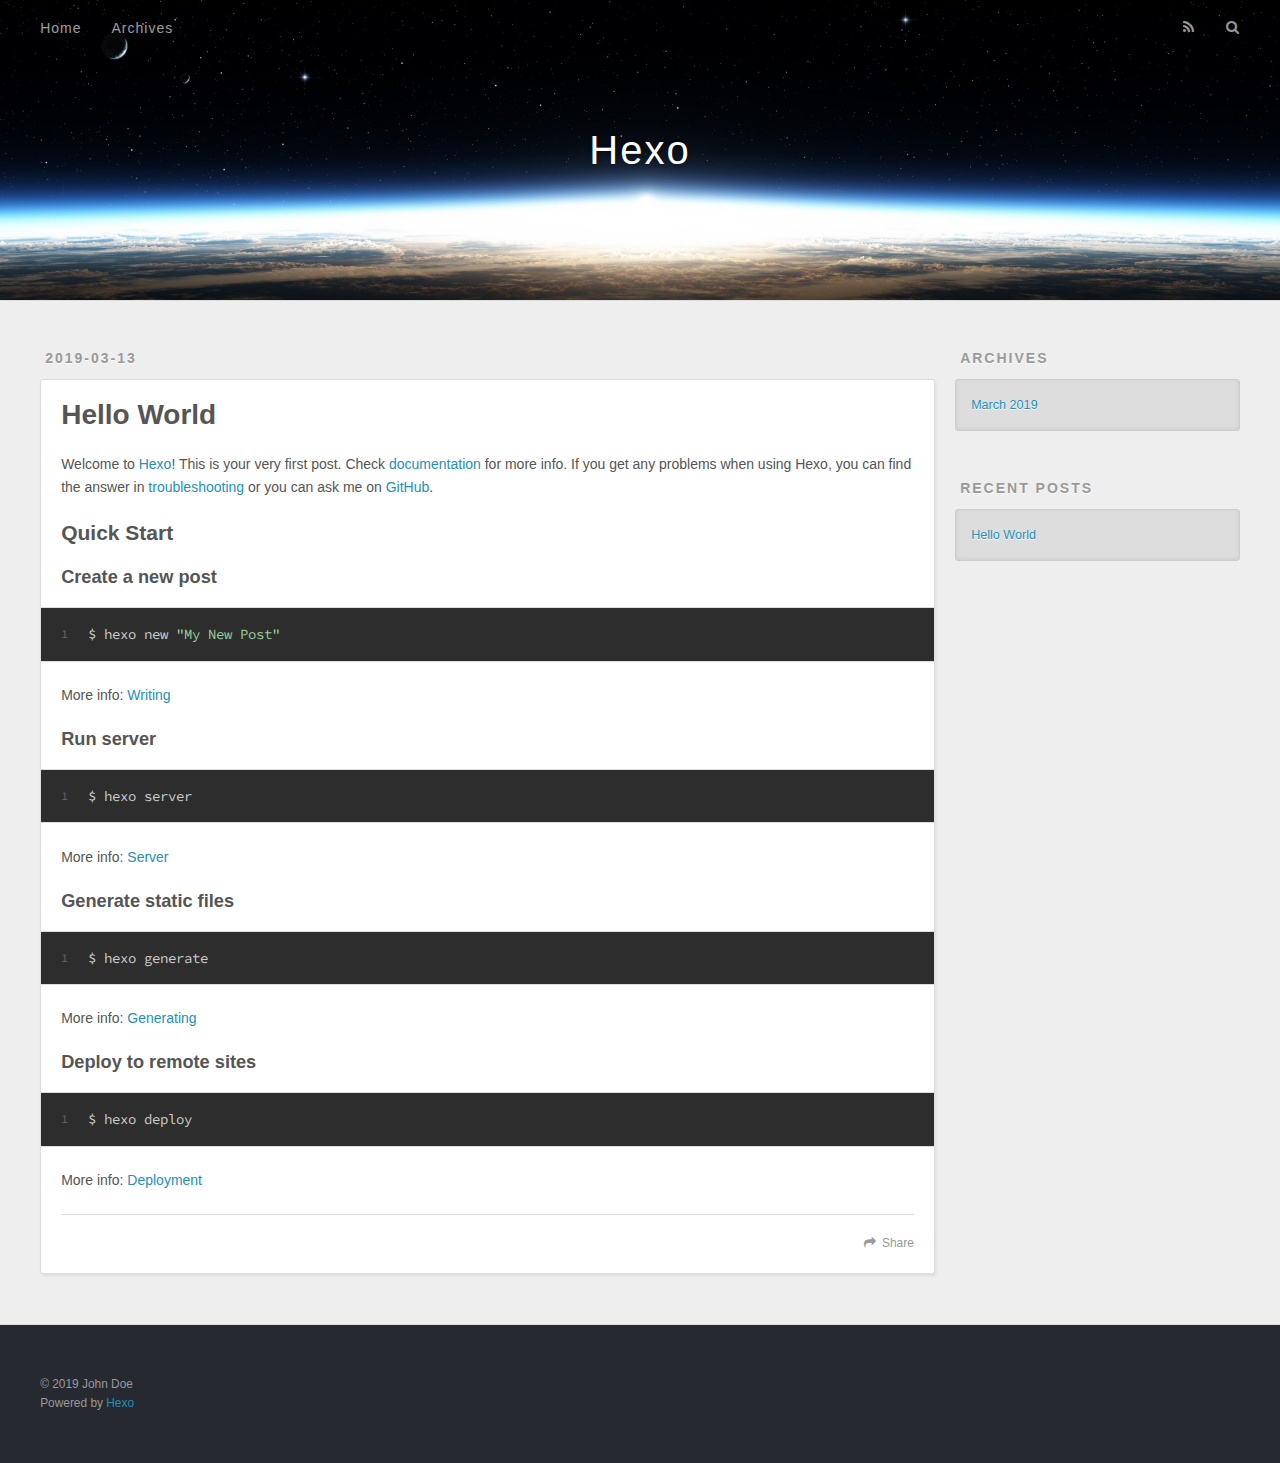
==== index.html @ 80c6f048 "Site updated: 2019-03-13 18:07:54" ====
<!DOCTYPE html>
<html>
<head><meta name="generator" content="Hexo 3.8.0">
  <meta charset="utf-8">
  

  
  <title>Hexo</title>
  <meta name="viewport" content="width=device-width, initial-scale=1, maximum-scale=1">
  <meta property="og:type" content="website">
<meta property="og:title" content="Hexo">
<meta property="og:url" content="http://yoursite.com/index.html">
<meta property="og:site_name" content="Hexo">
<meta property="og:locale" content="default">
<meta name="twitter:card" content="summary">
<meta name="twitter:title" content="Hexo">
  
    <link rel="alternate" href="/atom.xml" title="Hexo" type="application/atom+xml">
  
  
    <link rel="icon" href="/favicon.png">
  
  
    <link href="//fonts.googleapis.com/css?family=Source+Code+Pro" rel="stylesheet" type="text/css">
  
  <link rel="stylesheet" href="/css/style.css">
</head>
</html>
<body>
  <div id="container">
    <div id="wrap">
      <header id="header">
  <div id="banner"></div>
  <div id="header-outer" class="outer">
    <div id="header-title" class="inner">
      <h1 id="logo-wrap">
        <a href="/" id="logo">Hexo</a>
      </h1>
      
    </div>
    <div id="header-inner" class="inner">
      <nav id="main-nav">
        <a id="main-nav-toggle" class="nav-icon"></a>
        
          <a class="main-nav-link" href="/">Home</a>
        
          <a class="main-nav-link" href="/archives">Archives</a>
        
      </nav>
      <nav id="sub-nav">
        
          <a id="nav-rss-link" class="nav-icon" href="/atom.xml" title="RSS Feed"></a>
        
        <a id="nav-search-btn" class="nav-icon" title="Search"></a>
      </nav>
      <div id="search-form-wrap">
        <form action="//google.com/search" method="get" accept-charset="UTF-8" class="search-form"><input type="search" name="q" class="search-form-input" placeholder="Search"><button type="submit" class="search-form-submit">&#xF002;</button><input type="hidden" name="sitesearch" value="http://yoursite.com"></form>
      </div>
    </div>
  </div>
</header>
      <div class="outer">
        <section id="main">
  
    <article id="post-hello-world" class="article article-type-post" itemscope itemprop="blogPost">
  <div class="article-meta">
    <a href="/2019/03/13/hello-world/" class="article-date">
  <time datetime="2019-03-13T10:02:52.019Z" itemprop="datePublished">2019-03-13</time>
</a>
    
  </div>
  <div class="article-inner">
    
    
      <header class="article-header">
        
  
    <h1 itemprop="name">
      <a class="article-title" href="/2019/03/13/hello-world/">Hello World</a>
    </h1>
  

      </header>
    
    <div class="article-entry" itemprop="articleBody">
      
        <p>Welcome to <a href="https://hexo.io/" target="_blank" rel="noopener">Hexo</a>! This is your very first post. Check <a href="https://hexo.io/docs/" target="_blank" rel="noopener">documentation</a> for more info. If you get any problems when using Hexo, you can find the answer in <a href="https://hexo.io/docs/troubleshooting.html" target="_blank" rel="noopener">troubleshooting</a> or you can ask me on <a href="https://github.com/hexojs/hexo/issues" target="_blank" rel="noopener">GitHub</a>.</p>
<h2 id="Quick-Start"><a href="#Quick-Start" class="headerlink" title="Quick Start"></a>Quick Start</h2><h3 id="Create-a-new-post"><a href="#Create-a-new-post" class="headerlink" title="Create a new post"></a>Create a new post</h3><figure class="highlight bash"><table><tr><td class="gutter"><pre><span class="line">1</span><br></pre></td><td class="code"><pre><span class="line">$ hexo new <span class="string">"My New Post"</span></span><br></pre></td></tr></table></figure>
<p>More info: <a href="https://hexo.io/docs/writing.html" target="_blank" rel="noopener">Writing</a></p>
<h3 id="Run-server"><a href="#Run-server" class="headerlink" title="Run server"></a>Run server</h3><figure class="highlight bash"><table><tr><td class="gutter"><pre><span class="line">1</span><br></pre></td><td class="code"><pre><span class="line">$ hexo server</span><br></pre></td></tr></table></figure>
<p>More info: <a href="https://hexo.io/docs/server.html" target="_blank" rel="noopener">Server</a></p>
<h3 id="Generate-static-files"><a href="#Generate-static-files" class="headerlink" title="Generate static files"></a>Generate static files</h3><figure class="highlight bash"><table><tr><td class="gutter"><pre><span class="line">1</span><br></pre></td><td class="code"><pre><span class="line">$ hexo generate</span><br></pre></td></tr></table></figure>
<p>More info: <a href="https://hexo.io/docs/generating.html" target="_blank" rel="noopener">Generating</a></p>
<h3 id="Deploy-to-remote-sites"><a href="#Deploy-to-remote-sites" class="headerlink" title="Deploy to remote sites"></a>Deploy to remote sites</h3><figure class="highlight bash"><table><tr><td class="gutter"><pre><span class="line">1</span><br></pre></td><td class="code"><pre><span class="line">$ hexo deploy</span><br></pre></td></tr></table></figure>
<p>More info: <a href="https://hexo.io/docs/deployment.html" target="_blank" rel="noopener">Deployment</a></p>

      
    </div>
    <footer class="article-footer">
      <a data-url="http://yoursite.com/2019/03/13/hello-world/" data-id="cjt71gagr00006sugshfjynbh" class="article-share-link">Share</a>
      
      
    </footer>
  </div>
  
</article>


  


</section>
        
          <aside id="sidebar">
  
    

  
    

  
    
  
    
  <div class="widget-wrap">
    <h3 class="widget-title">Archives</h3>
    <div class="widget">
      <ul class="archive-list"><li class="archive-list-item"><a class="archive-list-link" href="/archives/2019/03/">March 2019</a></li></ul>
    </div>
  </div>


  
    
  <div class="widget-wrap">
    <h3 class="widget-title">Recent Posts</h3>
    <div class="widget">
      <ul>
        
          <li>
            <a href="/2019/03/13/hello-world/">Hello World</a>
          </li>
        
      </ul>
    </div>
  </div>

  
</aside>
        
      </div>
      <footer id="footer">
  
  <div class="outer">
    <div id="footer-info" class="inner">
      &copy; 2019 John Doe<br>
      Powered by <a href="http://hexo.io/" target="_blank">Hexo</a>
    </div>
  </div>
</footer>
    </div>
    <nav id="mobile-nav">
  
    <a href="/" class="mobile-nav-link">Home</a>
  
    <a href="/archives" class="mobile-nav-link">Archives</a>
  
</nav>
    

<script src="//ajax.googleapis.com/ajax/libs/jquery/2.0.3/jquery.min.js"></script>


  <link rel="stylesheet" href="/fancybox/jquery.fancybox.css">
  <script src="/fancybox/jquery.fancybox.pack.js"></script>


<script src="/js/script.js"></script>



  </div>
</body>
</html>
---- css/style.css ----
body {
  width: 100%;
}
body:before,
body:after {
  content: "";
  display: table;
}
body:after {
  clear: both;
}
html,
body,
div,
span,
applet,
object,
iframe,
h1,
h2,
h3,
h4,
h5,
h6,
p,
blockquote,
pre,
a,
abbr,
acronym,
address,
big,
cite,
code,
del,
dfn,
em,
img,
ins,
kbd,
q,
s,
samp,
small,
strike,
strong,
sub,
sup,
tt,
var,
dl,
dt,
dd,
ol,
ul,
li,
fieldset,
form,
label,
legend,
table,
caption,
tbody,
tfoot,
thead,
tr,
th,
td {
  margin: 0;
  padding: 0;
  border: 0;
  outline: 0;
  font-weight: inherit;
  font-style: inherit;
  font-family: inherit;
  font-size: 100%;
  vertical-align: baseline;
}
body {
  line-height: 1;
  color: #000;
  background: #fff;
}
ol,
ul {
  list-style: none;
}
table {
  border-collapse: separate;
  border-spacing: 0;
  vertical-align: middle;
}
caption,
th,
td {
  text-align: left;
  font-weight: normal;
  vertical-align: middle;
}
a img {
  border: none;
}
input,
button {
  margin: 0;
  padding: 0;
}
input::-moz-focus-inner,
button::-moz-focus-inner {
  border: 0;
  padding: 0;
}
@font-face {
  font-family: FontAwesome;
  font-style: normal;
  font-weight: normal;
  src: url("fonts/fontawesome-webfont.eot?v=#4.0.3");
  src: url("fonts/fontawesome-webfont.eot?#iefix&v=#4.0.3") format("embedded-opentype"), url("fonts/fontawesome-webfont.woff?v=#4.0.3") format("woff"), url("fonts/fontawesome-webfont.ttf?v=#4.0.3") format("truetype"), url("fonts/fontawesome-webfont.svg#fontawesomeregular?v=#4.0.3") format("svg");
}
html,
body,
#container {
  height: 100%;
}
body {
  background: #eee;
  font: 14px -apple-system, BlinkMacSystemFont, "Segoe UI", "Roboto", "Oxygen", "Ubuntu", "Cantarell", "Fira Sans", "Droid Sans", "Helvetica Neue", sans-serif;
  -webkit-text-size-adjust: 100%;
}
.outer {
  max-width: 1220px;
  margin: 0 auto;
  padding: 0 20px;
}
.outer:before,
.outer:after {
  content: "";
  display: table;
}
.outer:after {
  clear: both;
}
.inner {
  display: inline;
  float: left;
  width: 98.33333333333333%;
  margin: 0 0.833333333333333%;
}
.left,
.alignleft {
  float: left;
}
.right,
.alignright {
  float: right;
}
.clear {
  clear: both;
}
#container {
  position: relative;
}
.mobile-nav-on {
  overflow: hidden;
}
#wrap {
  height: 100%;
  width: 100%;
  position: absolute;
  top: 0;
  left: 0;
  -webkit-transition: 0.2s ease-out;
  -moz-transition: 0.2s ease-out;
  -ms-transition: 0.2s ease-out;
  transition: 0.2s ease-out;
  z-index: 1;
  background: #eee;
}
.mobile-nav-on #wrap {
  left: 280px;
}
@media screen and (min-width: 768px) {
  #main {
    display: inline;
    float: left;
    width: 73.33333333333333%;
    margin: 0 0.833333333333333%;
  }
}
.article-date,
.article-category-link,
.archive-year,
.widget-title {
  text-decoration: none;
  text-transform: uppercase;
  letter-spacing: 2px;
  color: #999;
  margin-bottom: 1em;
  margin-left: 5px;
  line-height: 1em;
  text-shadow: 0 1px #fff;
  font-weight: bold;
}
.article-inner,
.archive-article-inner {
  background: #fff;
  -webkit-box-shadow: 1px 2px 3px #ddd;
  box-shadow: 1px 2px 3px #ddd;
  border: 1px solid #ddd;
  border-radius: 3px;
}
.article-entry h1,
.widget h1 {
  font-size: 2em;
}
.article-entry h2,
.widget h2 {
  font-size: 1.5em;
}
.article-entry h3,
.widget h3 {
  font-size: 1.3em;
}
.article-entry h4,
.widget h4 {
  font-size: 1.2em;
}
.article-entry h5,
.widget h5 {
  font-size: 1em;
}
.article-entry h6,
.widget h6 {
  font-size: 1em;
  color: #999;
}
.article-entry hr,
.widget hr {
  border: 1px dashed #ddd;
}
.article-entry strong,
.widget strong {
  font-weight: bold;
}
.article-entry em,
.widget em,
.article-entry cite,
.widget cite {
  font-style: italic;
}
.article-entry sup,
.widget sup,
.article-entry sub,
.widget sub {
  font-size: 0.75em;
  line-height: 0;
  position: relative;
  vertical-align: baseline;
}
.article-entry sup,
.widget sup {
  top: -0.5em;
}
.article-entry sub,
.widget sub {
  bottom: -0.2em;
}
.article-entry small,
.widget small {
  font-size: 0.85em;
}
.article-entry acronym,
.widget acronym,
.article-entry abbr,
.widget abbr {
  border-bottom: 1px dotted;
}
.article-entry ul,
.widget ul,
.article-entry ol,
.widget ol,
.article-entry dl,
.widget dl {
  margin: 0 20px;
  line-height: 1.6em;
}
.article-entry ul ul,
.widget ul ul,
.article-entry ol ul,
.widget ol ul,
.article-entry ul ol,
.widget ul ol,
.article-entry ol ol,
.widget ol ol {
  margin-top: 0;
  margin-bottom: 0;
}
.article-entry ul,
.widget ul {
  list-style: disc;
}
.article-entry ol,
.widget ol {
  list-style: decimal;
}
.article-entry dt,
.widget dt {
  font-weight: bold;
}
#header {
  height: 300px;
  position: relative;
  border-bottom: 1px solid #ddd;
}
#header:before,
#header:after {
  content: "";
  position: absolute;
  left: 0;
  right: 0;
  height: 40px;
}
#header:before {
  top: 0;
  background: -webkit-linear-gradient(rgba(0,0,0,0.2), transparent);
  background: -moz-linear-gradient(rgba(0,0,0,0.2), transparent);
  background: -ms-linear-gradient(rgba(0,0,0,0.2), transparent);
  background: linear-gradient(rgba(0,0,0,0.2), transparent);
}
#header:after {
  bottom: 0;
  background: -webkit-linear-gradient(transparent, rgba(0,0,0,0.2));
  background: -moz-linear-gradient(transparent, rgba(0,0,0,0.2));
  background: -ms-linear-gradient(transparent, rgba(0,0,0,0.2));
  background: linear-gradient(transparent, rgba(0,0,0,0.2));
}
#header-outer {
  height: 100%;
  position: relative;
}
#header-inner {
  position: relative;
  overflow: hidden;
}
#banner {
  position: absolute;
  top: 0;
  left: 0;
  width: 100%;
  height: 100%;
  background: url("images/banner.jpg") center #000;
  -webkit-background-size: cover;
  -moz-background-size: cover;
  background-size: cover;
  z-index: -1;
}
#header-title {
  text-align: center;
  height: 40px;
  position: absolute;
  top: 50%;
  left: 0;
  margin-top: -20px;
}
#logo,
#subtitle {
  text-decoration: none;
  color: #fff;
  font-weight: 300;
  text-shadow: 0 1px 4px rgba(0,0,0,0.3);
}
#logo {
  font-size: 40px;
  line-height: 40px;
  letter-spacing: 2px;
}
#subtitle {
  font-size: 16px;
  line-height: 16px;
  letter-spacing: 1px;
}
#subtitle-wrap {
  margin-top: 16px;
}
#main-nav {
  float: left;
  margin-left: -15px;
}
.nav-icon,
.main-nav-link {
  float: left;
  color: #fff;
  opacity: 0.6;
  text-decoration: none;
  text-shadow: 0 1px rgba(0,0,0,0.2);
  -webkit-transition: opacity 0.2s;
  -moz-transition: opacity 0.2s;
  -ms-transition: opacity 0.2s;
  transition: opacity 0.2s;
  display: block;
  padding: 20px 15px;
}
.nav-icon:hover,
.main-nav-link:hover {
  opacity: 1;
}
.nav-icon {
  font-family: FontAwesome;
  text-align: center;
  font-size: 14px;
  width: 14px;
  height: 14px;
  padding: 20px 15px;
  position: relative;
  cursor: pointer;
}
.main-nav-link {
  font-weight: 300;
  letter-spacing: 1px;
}
@media screen and (max-width: 479px) {
  .main-nav-link {
    display: none;
  }
}
#main-nav-toggle {
  display: none;
}
#main-nav-toggle:before {
  content: "\f0c9";
}
@media screen and (max-width: 479px) {
  #main-nav-toggle {
    display: block;
  }
}
#sub-nav {
  float: right;
  margin-right: -15px;
}
#nav-rss-link:before {
  content: "\f09e";
}
#nav-search-btn:before {
  content: "\f002";
}
#search-form-wrap {
  position: absolute;
  top: 15px;
  width: 150px;
  height: 30px;
  right: -150px;
  opacity: 0;
  -webkit-transition: 0.2s ease-out;
  -moz-transition: 0.2s ease-out;
  -ms-transition: 0.2s ease-out;
  transition: 0.2s ease-out;
}
#search-form-wrap.on {
  opacity: 1;
  right: 0;
}
@media screen and (max-width: 479px) {
  #search-form-wrap {
    width: 100%;
    right: -100%;
  }
}
.search-form {
  position: absolute;
  top: 0;
  left: 0;
  right: 0;
  background: #fff;
  padding: 5px 15px;
  border-radius: 15px;
  -webkit-box-shadow: 0 0 10px rgba(0,0,0,0.3);
  box-shadow: 0 0 10px rgba(0,0,0,0.3);
}
.search-form-input {
  border: none;
  background: none;
  color: #555;
  width: 100%;
  font: 13px -apple-system, BlinkMacSystemFont, "Segoe UI", "Roboto", "Oxygen", "Ubuntu", "Cantarell", "Fira Sans", "Droid Sans", "Helvetica Neue", sans-serif;
  outline: none;
}
.search-form-input::-webkit-search-results-decoration,
.search-form-input::-webkit-search-cancel-button {
  -webkit-appearance: none;
}
.search-form-submit {
  position: absolute;
  top: 50%;
  right: 10px;
  margin-top: -7px;
  font: 13px FontAwesome;
  border: none;
  background: none;
  color: #bbb;
  cursor: pointer;
}
.search-form-submit:hover,
.search-form-submit:focus {
  color: #777;
}
.article {
  margin: 50px 0;
}
.article-inner {
  overflow: hidden;
}
.article-meta:before,
.article-meta:after {
  content: "";
  display: table;
}
.article-meta:after {
  clear: both;
}
.article-date {
  float: left;
}
.article-category {
  float: left;
  line-height: 1em;
  color: #ccc;
  text-shadow: 0 1px #fff;
  margin-left: 8px;
}
.article-category:before {
  content: "\2022";
}
.article-category-link {
  margin: 0 12px 1em;
}
.article-header {
  padding: 20px 20px 0;
}
.article-title {
  text-decoration: none;
  font-size: 2em;
  font-weight: bold;
  color: #555;
  line-height: 1.1em;
  -webkit-transition: color 0.2s;
  -moz-transition: color 0.2s;
  -ms-transition: color 0.2s;
  transition: color 0.2s;
}
a.article-title:hover {
  color: #258fb8;
}
.article-entry {
  color: #555;
  padding: 0 20px;
}
.article-entry:before,
.article-entry:after {
  content: "";
  display: table;
}
.article-entry:after {
  clear: both;
}
.article-entry p,
.article-entry table {
  line-height: 1.6em;
  margin: 1.6em 0;
}
.article-entry h1,
.article-entry h2,
.article-entry h3,
.article-entry h4,
.article-entry h5,
.article-entry h6 {
  font-weight: bold;
}
.article-entry h1,
.article-entry h2,
.article-entry h3,
.article-entry h4,
.article-entry h5,
.article-entry h6 {
  line-height: 1.1em;
  margin: 1.1em 0;
}
.article-entry a {
  color: #258fb8;
  text-decoration: none;
}
.article-entry a:hover {
  text-decoration: underline;
}
.article-entry ul,
.article-entry ol,
.article-entry dl {
  margin-top: 1.6em;
  margin-bottom: 1.6em;
}
.article-entry img,
.article-entry video {
  max-width: 100%;
  height: auto;
  display: block;
  margin: auto;
}
.article-entry iframe {
  border: none;
}
.article-entry table {
  width: 100%;
  border-collapse: collapse;
  border-spacing: 0;
}
.article-entry th {
  font-weight: bold;
  border-bottom: 3px solid #ddd;
  padding-bottom: 0.5em;
}
.article-entry td {
  border-bottom: 1px solid #ddd;
  padding: 10px 0;
}
.article-entry blockquote {
  font-family: Georgia, "Times New Roman", serif;
  font-size: 1.4em;
  margin: 1.6em 20px;
  text-align: center;
}
.article-entry blockquote footer {
  font-size: 14px;
  margin: 1.6em 0;
  font-family: -apple-system, BlinkMacSystemFont, "Segoe UI", "Roboto", "Oxygen", "Ubuntu", "Cantarell", "Fira Sans", "Droid Sans", "Helvetica Neue", sans-serif;
}
.article-entry blockquote footer cite:before {
  content: "—";
  padding: 0 0.5em;
}
.article-entry .pullquote {
  text-align: left;
  width: 45%;
  margin: 0;
}
.article-entry .pullquote.left {
  margin-left: 0.5em;
  margin-right: 1em;
}
.article-entry .pullquote.right {
  margin-right: 0.5em;
  margin-left: 1em;
}
.article-entry .caption {
  color: #999;
  display: block;
  font-size: 0.9em;
  margin-top: 0.5em;
  position: relative;
  text-align: center;
}
.article-entry .video-container {
  position: relative;
  padding-top: 56.25%;
  height: 0;
  overflow: hidden;
}
.article-entry .video-container iframe,
.article-entry .video-container object,
.article-entry .video-container embed {
  position: absolute;
  top: 0;
  left: 0;
  width: 100%;
  height: 100%;
  margin-top: 0;
}
.article-more-link a {
  display: inline-block;
  line-height: 1em;
  padding: 6px 15px;
  border-radius: 15px;
  background: #eee;
  color: #999;
  text-shadow: 0 1px #fff;
  text-decoration: none;
}
.article-more-link a:hover {
  background: #258fb8;
  color: #fff;
  text-decoration: none;
  text-shadow: 0 1px #1e7293;
}
.article-footer {
  font-size: 0.85em;
  line-height: 1.6em;
  border-top: 1px solid #ddd;
  padding-top: 1.6em;
  margin: 0 20px 20px;
}
.article-footer:before,
.article-footer:after {
  content: "";
  display: table;
}
.article-footer:after {
  clear: both;
}
.article-footer a {
  color: #999;
  text-decoration: none;
}
.article-footer a:hover {
  color: #555;
}
.article-tag-list-item {
  float: left;
  margin-right: 10px;
}
.article-tag-list-link:before {
  content: "#";
}
.article-comment-link {
  float: right;
}
.article-comment-link:before {
  content: "\f075";
  font-family: FontAwesome;
  padding-right: 8px;
}
.article-share-link {
  cursor: pointer;
  float: right;
  margin-left: 20px;
}
.article-share-link:before {
  content: "\f064";
  font-family: FontAwesome;
  padding-right: 6px;
}
#article-nav {
  position: relative;
}
#article-nav:before,
#article-nav:after {
  content: "";
  display: table;
}
#article-nav:after {
  clear: both;
}
@media screen and (min-width: 768px) {
  #article-nav {
    margin: 50px 0;
  }
  #article-nav:before {
    width: 8px;
    height: 8px;
    position: absolute;
    top: 50%;
    left: 50%;
    margin-top: -4px;
    margin-left: -4px;
    content: "";
    border-radius: 50%;
    background: #ddd;
    -webkit-box-shadow: 0 1px 2px #fff;
    box-shadow: 0 1px 2px #fff;
  }
}
.article-nav-link-wrap {
  text-decoration: none;
  text-shadow: 0 1px #fff;
  color: #999;
  -webkit-box-sizing: border-box;
  -moz-box-sizing: border-box;
  box-sizing: border-box;
  margin-top: 50px;
  text-align: center;
  display: block;
}
.article-nav-link-wrap:hover {
  color: #555;
}
@media screen and (min-width: 768px) {
  .article-nav-link-wrap {
    width: 50%;
    margin-top: 0;
  }
}
@media screen and (min-width: 768px) {
  #article-nav-newer {
    float: left;
    text-align: right;
    padding-right: 20px;
  }
}
@media screen and (min-width: 768px) {
  #article-nav-older {
    float: right;
    text-align: left;
    padding-left: 20px;
  }
}
.article-nav-caption {
  text-transform: uppercase;
  letter-spacing: 2px;
  color: #ddd;
  line-height: 1em;
  font-weight: bold;
}
#article-nav-newer .article-nav-caption {
  margin-right: -2px;
}
.article-nav-title {
  font-size: 0.85em;
  line-height: 1.6em;
  margin-top: 0.5em;
}
.article-share-box {
  position: absolute;
  display: none;
  background: #fff;
  -webkit-box-shadow: 1px 2px 10px rgba(0,0,0,0.2);
  box-shadow: 1px 2px 10px rgba(0,0,0,0.2);
  border-radius: 3px;
  margin-left: -145px;
  overflow: hidden;
  z-index: 1;
}
.article-share-box.on {
  display: block;
}
.article-share-input {
  width: 100%;
  background: none;
  -webkit-box-sizing: border-box;
  -moz-box-sizing: border-box;
  box-sizing: border-box;
  font: 14px -apple-system, BlinkMacSystemFont, "Segoe UI", "Roboto", "Oxygen", "Ubuntu", "Cantarell", "Fira Sans", "Droid Sans", "Helvetica Neue", sans-serif;
  padding: 0 15px;
  color: #555;
  outline: none;
  border: 1px solid #ddd;
  border-radius: 3px 3px 0 0;
  height: 36px;
  line-height: 36px;
}
.article-share-links {
  background: #eee;
}
.article-share-links:before,
.article-share-links:after {
  content: "";
  display: table;
}
.article-share-links:after {
  clear: both;
}
.article-share-twitter,
.article-share-facebook,
.article-share-pinterest,
.article-share-google {
  width: 50px;
  height: 36px;
  display: block;
  float: left;
  position: relative;
  color: #999;
  text-shadow: 0 1px #fff;
}
.article-share-twitter:before,
.article-share-facebook:before,
.article-share-pinterest:before,
.article-share-google:before {
  font-size: 20px;
  font-family: FontAwesome;
  width: 20px;
  height: 20px;
  position: absolute;
  top: 50%;
  left: 50%;
  margin-top: -10px;
  margin-left: -10px;
  text-align: center;
}
.article-share-twitter:hover,
.article-share-facebook:hover,
.article-share-pinterest:hover,
.article-share-google:hover {
  color: #fff;
}
.article-share-twitter:before {
  content: "\f099";
}
.article-share-twitter:hover {
  background: #00aced;
  text-shadow: 0 1px #008abe;
}
.article-share-facebook:before {
  content: "\f09a";
}
.article-share-facebook:hover {
  background: #3b5998;
  text-shadow: 0 1px #2f477a;
}
.article-share-pinterest:before {
  content: "\f0d2";
}
.article-share-pinterest:hover {
  background: #cb2027;
  text-shadow: 0 1px #a21a1f;
}
.article-share-google:before {
  content: "\f0d5";
}
.article-share-google:hover {
  background: #dd4b39;
  text-shadow: 0 1px #be3221;
}
.article-gallery {
  background: #000;
  position: relative;
}
.article-gallery-photos {
  position: relative;
  overflow: hidden;
}
.article-gallery-img {
  display: none;
  max-width: 100%;
}
.article-gallery-img:first-child {
  display: block;
}
.article-gallery-img.loaded {
  position: absolute;
  display: block;
}
.article-gallery-img img {
  display: block;
  max-width: 100%;
  margin: 0 auto;
}
#comments {
  background: #fff;
  -webkit-box-shadow: 1px 2px 3px #ddd;
  box-shadow: 1px 2px 3px #ddd;
  padding: 20px;
  border: 1px solid #ddd;
  border-radius: 3px;
  margin: 50px 0;
}
#comments a {
  color: #258fb8;
}
.archives-wrap {
  margin: 50px 0;
}
.archives:before,
.archives:after {
  content: "";
  display: table;
}
.archives:after {
  clear: both;
}
.archive-year-wrap {
  margin-bottom: 1em;
}
.archives {
  -webkit-column-gap: 10px;
  -moz-column-gap: 10px;
  column-gap: 10px;
}
@media screen and (min-width: 480px) and (max-width: 767px) {
  .archives {
    -webkit-column-count: 2;
    -moz-column-count: 2;
    column-count: 2;
  }
}
@media screen and (min-width: 768px) {
  .archives {
    -webkit-column-count: 3;
    -moz-column-count: 3;
    column-count: 3;
  }
}
.archive-article {
  -webkit-column-break-inside: avoid;
  page-break-inside: avoid;
  overflow: hidden;
  break-inside: avoid-column;
}
.archive-article-inner {
  padding: 10px;
  margin-bottom: 15px;
}
.archive-article-title {
  text-decoration: none;
  font-weight: bold;
  color: #555;
  -webkit-transition: color 0.2s;
  -moz-transition: color 0.2s;
  -ms-transition: color 0.2s;
  transition: color 0.2s;
  line-height: 1.6em;
}
.archive-article-title:hover {
  color: #258fb8;
}
.archive-article-footer {
  margin-top: 1em;
}
.archive-article-date {
  color: #999;
  text-decoration: none;
  font-size: 0.85em;
  line-height: 1em;
  margin-bottom: 0.5em;
  display: block;
}
#page-nav {
  margin: 50px auto;
  background: #fff;
  -webkit-box-shadow: 1px 2px 3px #ddd;
  box-shadow: 1px 2px 3px #ddd;
  border: 1px solid #ddd;
  border-radius: 3px;
  text-align: center;
  color: #999;
  overflow: hidden;
}
#page-nav:before,
#page-nav:after {
  content: "";
  display: table;
}
#page-nav:after {
  clear: both;
}
#page-nav a,
#page-nav span {
  padding: 10px 20px;
  line-height: 1;
  height: 2ex;
}
#page-nav a {
  color: #999;
  text-decoration: none;
}
#page-nav a:hover {
  background: #999;
  color: #fff;
}
#page-nav .prev {
  float: left;
}
#page-nav .next {
  float: right;
}
#page-nav .page-number {
  display: inline-block;
}
@media screen and (max-width: 479px) {
  #page-nav .page-number {
    display: none;
  }
}
#page-nav .current {
  color: #555;
  font-weight: bold;
}
#page-nav .space {
  color: #ddd;
}
#footer {
  background: #262a30;
  padding: 50px 0;
  border-top: 1px solid #ddd;
  color: #999;
}
#footer a {
  color: #258fb8;
  text-decoration: none;
}
#footer a:hover {
  text-decoration: underline;
}
#footer-info {
  line-height: 1.6em;
  font-size: 0.85em;
}
.article-entry pre,
.article-entry .highlight {
  background: #2d2d2d;
  margin: 0 -20px;
  padding: 15px 20px;
  border-style: solid;
  border-color: #ddd;
  border-width: 1px 0;
  overflow: auto;
  color: #ccc;
  line-height: 22.400000000000002px;
}
.article-entry .highlight .gutter pre,
.article-entry .gist .gist-file .gist-data .line-numbers {
  color: #666;
  font-size: 0.85em;
}
.article-entry pre,
.article-entry code {
  font-family: "Source Code Pro", Consolas, Monaco, Menlo, Consolas, monospace;
}
.article-entry code {
  background: #eee;
  text-shadow: 0 1px #fff;
  padding: 0 0.3em;
}
.article-entry pre code {
  background: none;
  text-shadow: none;
  padding: 0;
}
.article-entry .highlight pre {
  border: none;
  margin: 0;
  padding: 0;
}
.article-entry .highlight table {
  margin: 0;
  width: auto;
}
.article-entry .highlight td {
  border: none;
  padding: 0;
}
.article-entry .highlight figcaption {
  font-size: 0.85em;
  color: #999;
  line-height: 1em;
  margin-bottom: 1em;
}
.article-entry .highlight figcaption:before,
.article-entry .highlight figcaption:after {
  content: "";
  display: table;
}
.article-entry .highlight figcaption:after {
  clear: both;
}
.article-entry .highlight figcaption a {
  float: right;
}
.article-entry .highlight .gutter pre {
  text-align: right;
  padding-right: 20px;
}
.article-entry .highlight .line {
  height: 22.400000000000002px;
}
.article-entry .highlight .line.marked {
  background: #515151;
}
.article-entry .gist {
  margin: 0 -20px;
  border-style: solid;
  border-color: #ddd;
  border-width: 1px 0;
  background: #2d2d2d;
  padding: 15px 20px 15px 0;
}
.article-entry .gist .gist-file {
  border: none;
  font-family: "Source Code Pro", Consolas, Monaco, Menlo, Consolas, monospace;
  margin: 0;
}
.article-entry .gist .gist-file .gist-data {
  background: none;
  border: none;
}
.article-entry .gist .gist-file .gist-data .line-numbers {
  background: none;
  border: none;
  padding: 0 20px 0 0;
}
.article-entry .gist .gist-file .gist-data .line-data {
  padding: 0 !important;
}
.article-entry .gist .gist-file .highlight {
  margin: 0;
  padding: 0;
  border: none;
}
.article-entry .gist .gist-file .gist-meta {
  background: #2d2d2d;
  color: #999;
  font: 0.85em -apple-system, BlinkMacSystemFont, "Segoe UI", "Roboto", "Oxygen", "Ubuntu", "Cantarell", "Fira Sans", "Droid Sans", "Helvetica Neue", sans-serif;
  text-shadow: 0 0;
  padding: 0;
  margin-top: 1em;
  margin-left: 20px;
}
.article-entry .gist .gist-file .gist-meta a {
  color: #258fb8;
  font-weight: normal;
}
.article-entry .gist .gist-file .gist-meta a:hover {
  text-decoration: underline;
}
pre .comment,
pre .title {
  color: #999;
}
pre .variable,
pre .attribute,
pre .tag,
pre .regexp,
pre .ruby .constant,
pre .xml .tag .title,
pre .xml .pi,
pre .xml .doctype,
pre .html .doctype,
pre .css .id,
pre .css .class,
pre .css .pseudo {
  color: #f2777a;
}
pre .number,
pre .preprocessor,
pre .built_in,
pre .literal,
pre .params,
pre .constant {
  color: #f99157;
}
pre .class,
pre .ruby .class .title,
pre .css .rules .attribute {
  color: #9c9;
}
pre .string,
pre .value,
pre .inheritance,
pre .header,
pre .ruby .symbol,
pre .xml .cdata {
  color: #9c9;
}
pre .css .hexcolor {
  color: #6cc;
}
pre .function,
pre .python .decorator,
pre .python .title,
pre .ruby .function .title,
pre .ruby .title .keyword,
pre .perl .sub,
pre .javascript .title,
pre .coffeescript .title {
  color: #69c;
}
pre .keyword,
pre .javascript .function {
  color: #c9c;
}
@media screen and (max-width: 479px) {
  #mobile-nav {
    position: absolute;
    top: 0;
    left: 0;
    width: 280px;
    height: 100%;
    background: #191919;
    border-right: 1px solid #fff;
  }
}
@media screen and (max-width: 479px) {
  .mobile-nav-link {
    display: block;
    color: #999;
    text-decoration: none;
    padding: 15px 20px;
    font-weight: bold;
  }
  .mobile-nav-link:hover {
    color: #fff;
  }
}
@media screen and (min-width: 768px) {
  #sidebar {
    display: inline;
    float: left;
    width: 23.333333333333332%;
    margin: 0 0.833333333333333%;
  }
}
.widget-wrap {
  margin: 50px 0;
}
.widget {
  color: #777;
  text-shadow: 0 1px #fff;
  background: #ddd;
  -webkit-box-shadow: 0 -1px 4px #ccc inset;
  box-shadow: 0 -1px 4px #ccc inset;
  border: 1px solid #ccc;
  padding: 15px;
  border-radius: 3px;
}
.widget a {
  color: #258fb8;
  text-decoration: none;
}
.widget a:hover {
  text-decoration: underline;
}
.widget ul ul,
.widget ol ul,
.widget dl ul,
.widget ul ol,
.widget ol ol,
.widget dl ol,
.widget ul dl,
.widget ol dl,
.widget dl dl {
  margin-left: 15px;
  list-style: disc;
}
.widget {
  line-height: 1.6em;
  word-wrap: break-word;
  font-size: 0.9em;
}
.widget ul,
.widget ol {
  list-style: none;
  margin: 0;
}
.widget ul ul,
.widget ol ul,
.widget ul ol,
.widget ol ol {
  margin: 0 20px;
}
.widget ul ul,
.widget ol ul {
  list-style: disc;
}
.widget ul ol,
.widget ol ol {
  list-style: decimal;
}
.category-list-count,
.tag-list-count,
.archive-list-count {
  padding-left: 5px;
  color: #999;
  font-size: 0.85em;
}
.category-list-count:before,
.tag-list-count:before,
.archive-list-count:before {
  content: "(";
}
.category-list-count:after,
.tag-list-count:after,
.archive-list-count:after {
  content: ")";
}
.tagcloud a {
  margin-right: 5px;
  display: inline-block;
}
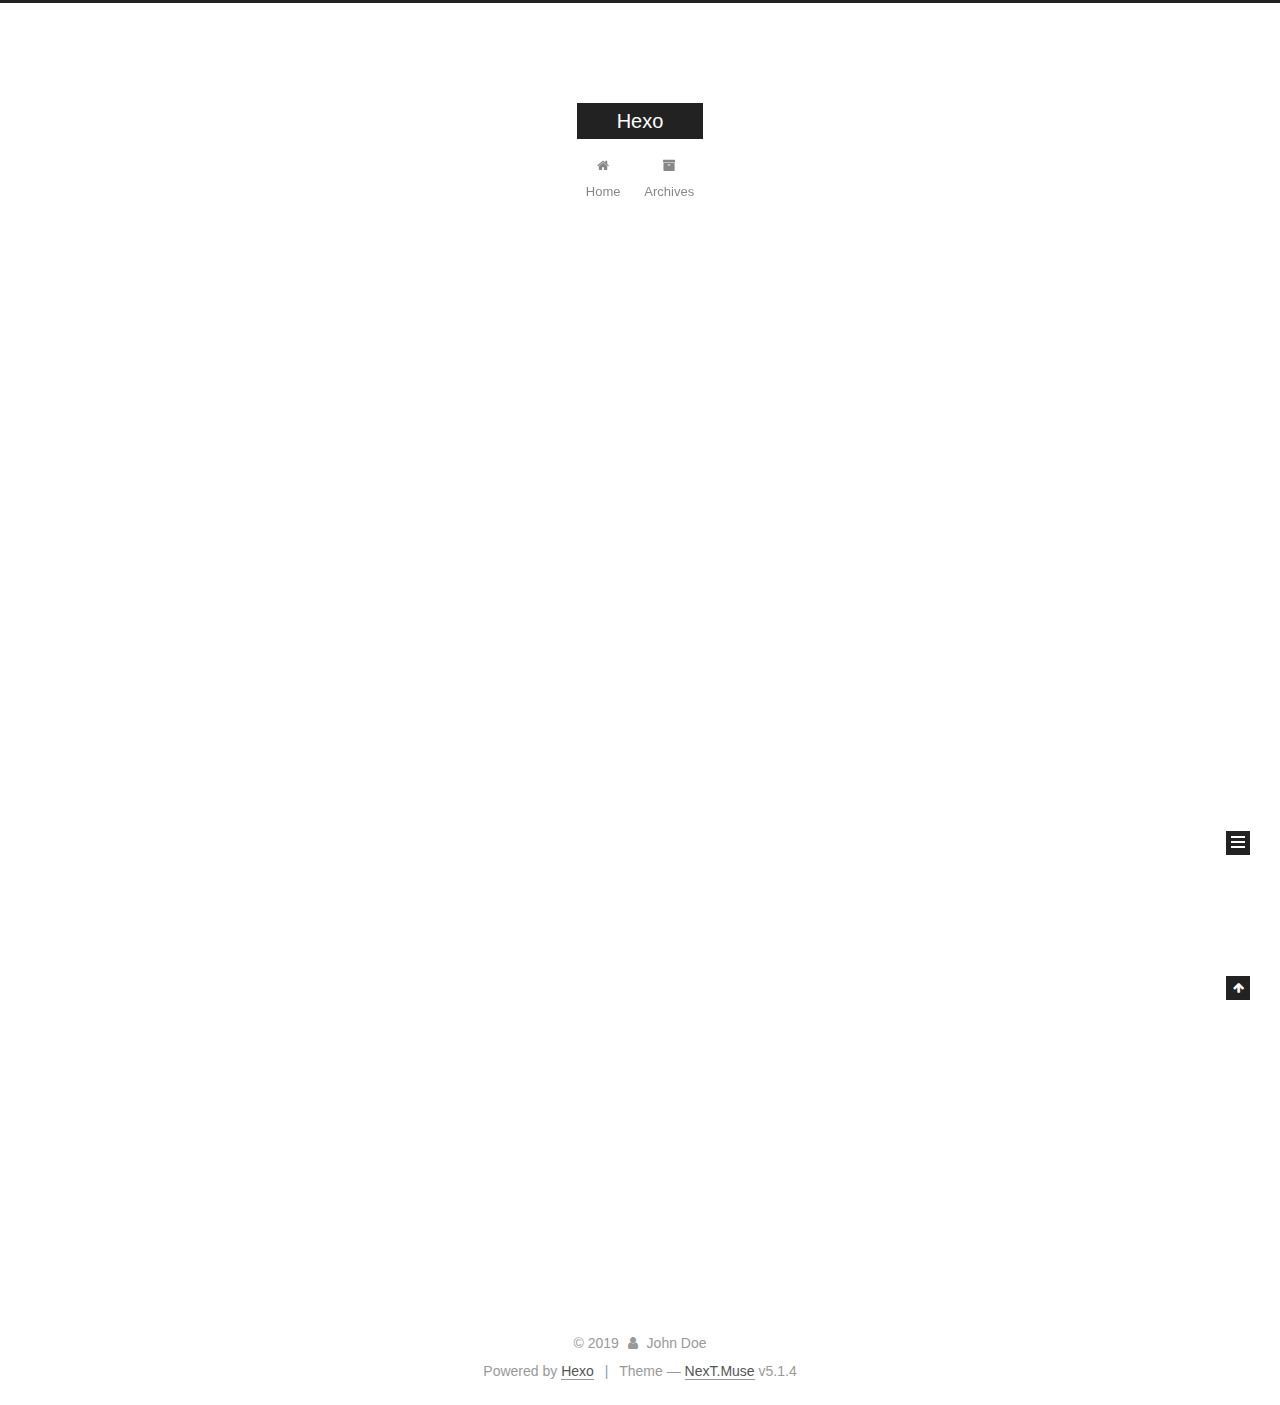
==== commit e3fae6f0: "Site updated: 2019-03-13 18:22:22" ====
--- a/index.html
+++ b/index.html
@@ -1,90 +1,306 @@
 <!DOCTYPE html>
-<html>
+
+
+
+  
+
+
+<html class="theme-next muse use-motion" lang>
 <head><meta name="generator" content="Hexo 3.8.0">
-  <meta charset="utf-8">
-  
-
-  
-  <title>Hexo</title>
-  <meta name="viewport" content="width=device-width, initial-scale=1, maximum-scale=1">
-  <meta property="og:type" content="website">
+  <meta charset="UTF-8">
+<meta http-equiv="X-UA-Compatible" content="IE=edge">
+<meta name="viewport" content="width=device-width, initial-scale=1, maximum-scale=1">
+<meta name="theme-color" content="#222">
+
+
+
+
+
+
+
+
+
+<meta http-equiv="Cache-Control" content="no-transform">
+<meta http-equiv="Cache-Control" content="no-siteapp">
+
+
+
+
+
+
+
+
+
+
+
+
+
+
+
+
+  
+  
+  <link href="/lib/fancybox/source/jquery.fancybox.css?v=2.1.5" rel="stylesheet" type="text/css">
+
+
+
+
+
+
+
+<link href="/lib/font-awesome/css/font-awesome.min.css?v=4.6.2" rel="stylesheet" type="text/css">
+
+<link href="/css/main.css?v=5.1.4" rel="stylesheet" type="text/css">
+
+
+  <link rel="apple-touch-icon" sizes="180x180" href="/images/apple-touch-icon-next.png?v=5.1.4">
+
+
+  <link rel="icon" type="image/png" sizes="32x32" href="/images/favicon-32x32-next.png?v=5.1.4">
+
+
+  <link rel="icon" type="image/png" sizes="16x16" href="/images/favicon-16x16-next.png?v=5.1.4">
+
+
+  <link rel="mask-icon" href="/images/logo.svg?v=5.1.4" color="#222">
+
+
+
+
+
+  <meta name="keywords" content="Hexo, NexT">
+
+
+
+
+
+
+
+
+
+
+<meta property="og:type" content="website">
 <meta property="og:title" content="Hexo">
 <meta property="og:url" content="http://yoursite.com/index.html">
 <meta property="og:site_name" content="Hexo">
 <meta property="og:locale" content="default">
 <meta name="twitter:card" content="summary">
 <meta name="twitter:title" content="Hexo">
-  
-    <link rel="alternate" href="/atom.xml" title="Hexo" type="application/atom+xml">
-  
-  
-    <link rel="icon" href="/favicon.png">
-  
-  
-    <link href="//fonts.googleapis.com/css?family=Source+Code+Pro" rel="stylesheet" type="text/css">
-  
-  <link rel="stylesheet" href="/css/style.css">
+
+
+
+<script type="text/javascript" id="hexo.configurations">
+  var NexT = window.NexT || {};
+  var CONFIG = {
+    root: '/',
+    scheme: 'Muse',
+    version: '5.1.4',
+    sidebar: {"position":"left","display":"post","offset":12,"b2t":false,"scrollpercent":false,"onmobile":false},
+    fancybox: true,
+    tabs: true,
+    motion: {"enable":true,"async":false,"transition":{"post_block":"fadeIn","post_header":"slideDownIn","post_body":"slideDownIn","coll_header":"slideLeftIn","sidebar":"slideUpIn"}},
+    duoshuo: {
+      userId: '0',
+      author: 'Author'
+    },
+    algolia: {
+      applicationID: '',
+      apiKey: '',
+      indexName: '',
+      hits: {"per_page":10},
+      labels: {"input_placeholder":"Search for Posts","hits_empty":"We didn't find any results for the search: ${query}","hits_stats":"${hits} results found in ${time} ms"}
+    }
+  };
+</script>
+
+
+
+  <link rel="canonical" href="http://yoursite.com/">
+
+
+
+
+
+  <title>Hexo</title>
+  
+
+
+
+
+
+
+
+
 </head>
-</html>
-<body>
-  <div id="container">
-    <div id="wrap">
-      <header id="header">
-  <div id="banner"></div>
-  <div id="header-outer" class="outer">
-    <div id="header-title" class="inner">
-      <h1 id="logo-wrap">
-        <a href="/" id="logo">Hexo</a>
-      </h1>
-      
+
+<body itemscope itemtype="http://schema.org/WebPage" lang="default">
+
+  
+  
+    
+  
+
+  <div class="container sidebar-position-left 
+  page-home">
+    <div class="headband"></div>
+
+    <header id="header" class="header" itemscope itemtype="http://schema.org/WPHeader">
+      <div class="header-inner"><div class="site-brand-wrapper">
+  <div class="site-meta ">
+    
+
+    <div class="custom-logo-site-title">
+      <a href="/" class="brand" rel="start">
+        <span class="logo-line-before"><i></i></span>
+        <span class="site-title">Hexo</span>
+        <span class="logo-line-after"><i></i></span>
+      </a>
     </div>
-    <div id="header-inner" class="inner">
-      <nav id="main-nav">
-        <a id="main-nav-toggle" class="nav-icon"></a>
-        
-          <a class="main-nav-link" href="/">Home</a>
-        
-          <a class="main-nav-link" href="/archives">Archives</a>
-        
-      </nav>
-      <nav id="sub-nav">
-        
-          <a id="nav-rss-link" class="nav-icon" href="/atom.xml" title="RSS Feed"></a>
-        
-        <a id="nav-search-btn" class="nav-icon" title="Search"></a>
-      </nav>
-      <div id="search-form-wrap">
-        <form action="//google.com/search" method="get" accept-charset="UTF-8" class="search-form"><input type="search" name="q" class="search-form-input" placeholder="Search"><button type="submit" class="search-form-submit">&#xF002;</button><input type="hidden" name="sitesearch" value="http://yoursite.com"></form>
-      </div>
-    </div>
+      
+        <p class="site-subtitle"></p>
+      
   </div>
-</header>
-      <div class="outer">
-        <section id="main">
-  
-    <article id="post-hello-world" class="article article-type-post" itemscope itemprop="blogPost">
-  <div class="article-meta">
-    <a href="/2019/03/13/hello-world/" class="article-date">
-  <time datetime="2019-03-13T10:02:52.019Z" itemprop="datePublished">2019-03-13</time>
-</a>
-    
+
+  <div class="site-nav-toggle">
+    <button>
+      <span class="btn-bar"></span>
+      <span class="btn-bar"></span>
+      <span class="btn-bar"></span>
+    </button>
   </div>
-  <div class="article-inner">
-    
-    
-      <header class="article-header">
-        
-  
-    <h1 itemprop="name">
-      <a class="article-title" href="/2019/03/13/hello-world/">Hello World</a>
-    </h1>
-  
-
+</div>
+
+<nav class="site-nav">
+  
+
+  
+    <ul id="menu" class="menu">
+      
+        
+        <li class="menu-item menu-item-home">
+          <a href="/" rel="section">
+            
+              <i class="menu-item-icon fa fa-fw fa-home"></i> <br>
+            
+            Home
+          </a>
+        </li>
+      
+        
+        <li class="menu-item menu-item-archives">
+          <a href="/archives/" rel="section">
+            
+              <i class="menu-item-icon fa fa-fw fa-archive"></i> <br>
+            
+            Archives
+          </a>
+        </li>
+      
+
+      
+    </ul>
+  
+
+  
+</nav>
+
+
+
+ </div>
+    </header>
+
+    <main id="main" class="main">
+      <div class="main-inner">
+        <div class="content-wrap">
+          <div id="content" class="content">
+            
+  <section id="posts" class="posts-expand">
+    
+      
+
+  
+
+  
+  
+  
+
+  <article class="post post-type-normal" itemscope itemtype="http://schema.org/Article">
+  
+  
+  
+  <div class="post-block">
+    <link itemprop="mainEntityOfPage" href="http://yoursite.com/2019/03/13/hello-world/">
+
+    <span hidden itemprop="author" itemscope itemtype="http://schema.org/Person">
+      <meta itemprop="name" content="John Doe">
+      <meta itemprop="description" content>
+      <meta itemprop="image" content="/images/avatar.gif">
+    </span>
+
+    <span hidden itemprop="publisher" itemscope itemtype="http://schema.org/Organization">
+      <meta itemprop="name" content="Hexo">
+    </span>
+
+    
+      <header class="post-header">
+
+        
+        
+          <h1 class="post-title" itemprop="name headline">
+                
+                <a class="post-title-link" href="/2019/03/13/hello-world/" itemprop="url">Hello World</a></h1>
+        
+
+        <div class="post-meta">
+          <span class="post-time">
+            
+              <span class="post-meta-item-icon">
+                <i class="fa fa-calendar-o"></i>
+              </span>
+              
+                <span class="post-meta-item-text">Posted on</span>
+              
+              <time title="Post created" itemprop="dateCreated datePublished" datetime="2019-03-13T18:02:52+08:00">
+                2019-03-13
+              </time>
+            
+
+            
+
+            
+          </span>
+
+          
+
+          
+            
+          
+
+          
+          
+
+          
+
+          
+
+          
+
+        </div>
       </header>
     
-    <div class="article-entry" itemprop="articleBody">
-      
-        <p>Welcome to <a href="https://hexo.io/" target="_blank" rel="noopener">Hexo</a>! This is your very first post. Check <a href="https://hexo.io/docs/" target="_blank" rel="noopener">documentation</a> for more info. If you get any problems when using Hexo, you can find the answer in <a href="https://hexo.io/docs/troubleshooting.html" target="_blank" rel="noopener">troubleshooting</a> or you can ask me on <a href="https://github.com/hexojs/hexo/issues" target="_blank" rel="noopener">GitHub</a>.</p>
+
+    
+    
+    
+    <div class="post-body" itemprop="articleBody">
+
+      
+      
+
+      
+        
+          
+            <p>Welcome to <a href="https://hexo.io/" target="_blank" rel="noopener">Hexo</a>! This is your very first post. Check <a href="https://hexo.io/docs/" target="_blank" rel="noopener">documentation</a> for more info. If you get any problems when using Hexo, you can find the answer in <a href="https://hexo.io/docs/troubleshooting.html" target="_blank" rel="noopener">troubleshooting</a> or you can ask me on <a href="https://github.com/hexojs/hexo/issues" target="_blank" rel="noopener">GitHub</a>.</p>
 <h2 id="Quick-Start"><a href="#Quick-Start" class="headerlink" title="Quick Start"></a>Quick Start</h2><h3 id="Create-a-new-post"><a href="#Create-a-new-post" class="headerlink" title="Create a new post"></a>Create a new post</h3><figure class="highlight bash"><table><tr><td class="gutter"><pre><span class="line">1</span><br></pre></td><td class="code"><pre><span class="line">$ hexo new <span class="string">"My New Post"</span></span><br></pre></td></tr></table></figure>
 <p>More info: <a href="https://hexo.io/docs/writing.html" target="_blank" rel="noopener">Writing</a></p>
 <h3 id="Run-server"><a href="#Run-server" class="headerlink" title="Run server"></a>Run server</h3><figure class="highlight bash"><table><tr><td class="gutter"><pre><span class="line">1</span><br></pre></td><td class="code"><pre><span class="line">$ hexo server</span><br></pre></td></tr></table></figure>
@@ -94,91 +310,307 @@
 <h3 id="Deploy-to-remote-sites"><a href="#Deploy-to-remote-sites" class="headerlink" title="Deploy to remote sites"></a>Deploy to remote sites</h3><figure class="highlight bash"><table><tr><td class="gutter"><pre><span class="line">1</span><br></pre></td><td class="code"><pre><span class="line">$ hexo deploy</span><br></pre></td></tr></table></figure>
 <p>More info: <a href="https://hexo.io/docs/deployment.html" target="_blank" rel="noopener">Deployment</a></p>
 
+          
+        
       
     </div>
-    <footer class="article-footer">
-      <a data-url="http://yoursite.com/2019/03/13/hello-world/" data-id="cjt71gagr00006sugshfjynbh" class="article-share-link">Share</a>
-      
+    
+    
+    
+
+    
+
+    
+
+    
+
+    <footer class="post-footer">
+      
+
+      
+
+      
+
+      
+      
+        <div class="post-eof"></div>
       
     </footer>
   </div>
   
-</article>
-
-
-  
-
-
-</section>
-        
-          <aside id="sidebar">
-  
-    
-
-  
-    
-
-  
-    
-  
-    
-  <div class="widget-wrap">
-    <h3 class="widget-title">Archives</h3>
-    <div class="widget">
-      <ul class="archive-list"><li class="archive-list-item"><a class="archive-list-link" href="/archives/2019/03/">March 2019</a></li></ul>
+  
+  
+  </article>
+
+
+    
+  </section>
+
+  
+
+
+          </div>
+          
+
+
+          
+
+        </div>
+        
+          
+  
+  <div class="sidebar-toggle">
+    <div class="sidebar-toggle-line-wrap">
+      <span class="sidebar-toggle-line sidebar-toggle-line-first"></span>
+      <span class="sidebar-toggle-line sidebar-toggle-line-middle"></span>
+      <span class="sidebar-toggle-line sidebar-toggle-line-last"></span>
     </div>
   </div>
 
-
-  
-    
-  <div class="widget-wrap">
-    <h3 class="widget-title">Recent Posts</h3>
-    <div class="widget">
-      <ul>
-        
-          <li>
-            <a href="/2019/03/13/hello-world/">Hello World</a>
-          </li>
-        
-      </ul>
+  <aside id="sidebar" class="sidebar">
+    
+    <div class="sidebar-inner">
+
+      
+
+      
+
+      <section class="site-overview-wrap sidebar-panel sidebar-panel-active">
+        <div class="site-overview">
+          <div class="site-author motion-element" itemprop="author" itemscope itemtype="http://schema.org/Person">
+            
+              <p class="site-author-name" itemprop="name">John Doe</p>
+              <p class="site-description motion-element" itemprop="description"></p>
+          </div>
+
+          <nav class="site-state motion-element">
+
+            
+              <div class="site-state-item site-state-posts">
+              
+                <a href="/archives/">
+              
+                  <span class="site-state-item-count">1</span>
+                  <span class="site-state-item-name">posts</span>
+                </a>
+              </div>
+            
+
+            
+
+            
+
+          </nav>
+
+          
+
+          
+
+          
+          
+
+          
+          
+
+          
+
+        </div>
+      </section>
+
+      
+
+      
+
     </div>
+  </aside>
+
+
+        
+      </div>
+    </main>
+
+    <footer id="footer" class="footer">
+      <div class="footer-inner">
+        <div class="copyright">&copy; <span itemprop="copyrightYear">2019</span>
+  <span class="with-love">
+    <i class="fa fa-user"></i>
+  </span>
+  <span class="author" itemprop="copyrightHolder">John Doe</span>
+
+  
+</div>
+
+
+  <div class="powered-by">Powered by <a class="theme-link" target="_blank" href="https://hexo.io">Hexo</a></div>
+
+
+
+  <span class="post-meta-divider">|</span>
+
+
+
+  <div class="theme-info">Theme &mdash; <a class="theme-link" target="_blank" href="https://github.com/iissnan/hexo-theme-next">NexT.Muse</a> v5.1.4</div>
+
+
+
+
+        
+
+
+
+
+
+
+
+        
+      </div>
+    </footer>
+
+    
+      <div class="back-to-top">
+        <i class="fa fa-arrow-up"></i>
+        
+      </div>
+    
+
+    
+
   </div>
 
   
-</aside>
-        
-      </div>
-      <footer id="footer">
-  
-  <div class="outer">
-    <div id="footer-info" class="inner">
-      &copy; 2019 John Doe<br>
-      Powered by <a href="http://hexo.io/" target="_blank">Hexo</a>
-    </div>
-  </div>
-</footer>
-    </div>
-    <nav id="mobile-nav">
-  
-    <a href="/" class="mobile-nav-link">Home</a>
-  
-    <a href="/archives" class="mobile-nav-link">Archives</a>
-  
-</nav>
-    
-
-<script src="//ajax.googleapis.com/ajax/libs/jquery/2.0.3/jquery.min.js"></script>
-
-
-  <link rel="stylesheet" href="/fancybox/jquery.fancybox.css">
-  <script src="/fancybox/jquery.fancybox.pack.js"></script>
-
-
-<script src="/js/script.js"></script>
-
-
-
-  </div>
+
+<script type="text/javascript">
+  if (Object.prototype.toString.call(window.Promise) !== '[object Function]') {
+    window.Promise = null;
+  }
+</script>
+
+
+
+
+
+
+
+
+
+  
+
+
+
+
+
+
+
+
+
+
+
+
+  
+  
+    <script type="text/javascript" src="/lib/jquery/index.js?v=2.1.3"></script>
+  
+
+  
+  
+    <script type="text/javascript" src="/lib/fastclick/lib/fastclick.min.js?v=1.0.6"></script>
+  
+
+  
+  
+    <script type="text/javascript" src="/lib/jquery_lazyload/jquery.lazyload.js?v=1.9.7"></script>
+  
+
+  
+  
+    <script type="text/javascript" src="/lib/velocity/velocity.min.js?v=1.2.1"></script>
+  
+
+  
+  
+    <script type="text/javascript" src="/lib/velocity/velocity.ui.min.js?v=1.2.1"></script>
+  
+
+  
+  
+    <script type="text/javascript" src="/lib/fancybox/source/jquery.fancybox.pack.js?v=2.1.5"></script>
+  
+
+
+  
+
+
+  <script type="text/javascript" src="/js/src/utils.js?v=5.1.4"></script>
+
+  <script type="text/javascript" src="/js/src/motion.js?v=5.1.4"></script>
+
+
+
+  
+  
+
+  
+
+  
+
+
+  <script type="text/javascript" src="/js/src/bootstrap.js?v=5.1.4"></script>
+
+
+
+  
+
+
+  
+
+
+
+
+	
+
+
+
+
+
+  
+
+
+
+
+
+  
+
+
+
+
+
+
+
+
+
+
+
+
+  
+
+
+
+
+
+  
+
+  
+
+  
+
+  
+  
+
+  
+
+  
+
+  
+
 </body>
-</html>+</html>
--- a/css/main.css
+++ b/css/main.css
@@ -0,0 +1,2662 @@
+/* normalize.css v3.0.2 | MIT License | git.io/normalize */
+html {
+  font-family: sans-serif; /* 1 */
+  -ms-text-size-adjust: 100%; /* 2 */
+  -webkit-text-size-adjust: 100%; /* 2 */
+}
+body {
+  margin: 0;
+}
+article,
+aside,
+details,
+figcaption,
+figure,
+footer,
+header,
+hgroup,
+main,
+menu,
+nav,
+section,
+summary {
+  display: block;
+}
+audio,
+canvas,
+progress,
+video {
+  display: inline-block; /* 1 */
+  vertical-align: baseline; /* 2 */
+}
+audio:not([controls]) {
+  display: none;
+  height: 0;
+}
+[hidden],
+template {
+  display: none;
+}
+a {
+  background-color: transparent;
+}
+a:active,
+a:hover {
+  outline: 0;
+}
+abbr[title] {
+  border-bottom: 1px dotted;
+}
+b,
+strong {
+  font-weight: bold;
+}
+dfn {
+  font-style: italic;
+}
+h1 {
+  font-size: 2em;
+  margin: 0.67em 0;
+}
+mark {
+  background: #ff0;
+  color: #000;
+}
+small {
+  font-size: 80%;
+}
+sub,
+sup {
+  font-size: 75%;
+  line-height: 0;
+  position: relative;
+  vertical-align: baseline;
+}
+sup {
+  top: -0.5em;
+}
+sub {
+  bottom: -0.25em;
+}
+img {
+  border: 0;
+}
+svg:not(:root) {
+  overflow: hidden;
+}
+figure {
+  margin: 1em 40px;
+}
+hr {
+  -moz-box-sizing: content-box;
+  box-sizing: content-box;
+  height: 0;
+}
+pre {
+  overflow: auto;
+}
+code,
+kbd,
+pre,
+samp {
+  font-family: monospace, monospace;
+  font-size: 1em;
+}
+button,
+input,
+optgroup,
+select,
+textarea {
+  color: inherit; /* 1 */
+  font: inherit; /* 2 */
+  margin: 0; /* 3 */
+}
+button {
+  overflow: visible;
+}
+button,
+select {
+  text-transform: none;
+}
+button,
+html input[type="button"],
+input[type="reset"],
+input[type="submit"] {
+  -webkit-appearance: button; /* 2 */
+  cursor: pointer; /* 3 */
+}
+button[disabled],
+html input[disabled] {
+  cursor: default;
+}
+button::-moz-focus-inner,
+input::-moz-focus-inner {
+  border: 0;
+  padding: 0;
+}
+input {
+  line-height: normal;
+}
+input[type="checkbox"],
+input[type="radio"] {
+  box-sizing: border-box; /* 1 */
+  padding: 0; /* 2 */
+}
+input[type="number"]::-webkit-inner-spin-button,
+input[type="number"]::-webkit-outer-spin-button {
+  height: auto;
+}
+input[type="search"] {
+  -webkit-appearance: textfield; /* 1 */
+  -moz-box-sizing: content-box;
+  -webkit-box-sizing: content-box; /* 2 */
+  box-sizing: content-box;
+}
+input[type="search"]::-webkit-search-cancel-button,
+input[type="search"]::-webkit-search-decoration {
+  -webkit-appearance: none;
+}
+fieldset {
+  border: 1px solid #c0c0c0;
+  margin: 0 2px;
+  padding: 0.35em 0.625em 0.75em;
+}
+legend {
+  border: 0; /* 1 */
+  padding: 0; /* 2 */
+}
+textarea {
+  overflow: auto;
+}
+optgroup {
+  font-weight: bold;
+}
+table {
+  border-collapse: collapse;
+  border-spacing: 0;
+}
+td,
+th {
+  padding: 0;
+}
+::selection {
+  background: #262a30;
+  color: #fff;
+}
+body {
+  position: relative;
+  font-family: 'Lato', "PingFang SC", "Microsoft YaHei", sans-serif;
+  font-size: 14px;
+  line-height: 2;
+  color: #555;
+  background: #fff;
+}
+@media (max-width: 767px) {
+  body {
+    padding-right: 0 !important;
+  }
+}
+@media (min-width: 768px) and (max-width: 991px) {
+  body {
+    padding-right: 0 !important;
+  }
+}
+@media (min-width: 1600px) {
+  body {
+    font-size: 16px;
+  }
+}
+h1,
+h2,
+h3,
+h4,
+h5,
+h6 {
+  margin: 0;
+  padding: 0;
+  font-weight: bold;
+  line-height: 1.5;
+  font-family: 'Lato', "PingFang SC", "Microsoft YaHei", sans-serif;
+}
+h2,
+h3,
+h4,
+h5,
+h6 {
+  margin: 20px 0 15px;
+}
+h1 {
+  font-size: 22px;
+}
+@media (max-width: 767px) {
+  h1 {
+    font-size: 18px;
+  }
+}
+h2 {
+  font-size: 20px;
+}
+@media (max-width: 767px) {
+  h2 {
+    font-size: 16px;
+  }
+}
+h3 {
+  font-size: 18px;
+}
+@media (max-width: 767px) {
+  h3 {
+    font-size: 14px;
+  }
+}
+h4 {
+  font-size: 16px;
+}
+@media (max-width: 767px) {
+  h4 {
+    font-size: 12px;
+  }
+}
+h5 {
+  font-size: 14px;
+}
+@media (max-width: 767px) {
+  h5 {
+    font-size: 10px;
+  }
+}
+h6 {
+  font-size: 12px;
+}
+@media (max-width: 767px) {
+  h6 {
+    font-size: 8px;
+  }
+}
+p {
+  margin: 0 0 20px 0;
+}
+a {
+  color: #555;
+  text-decoration: none;
+  outline: none;
+  border-bottom: 1px solid #999;
+  word-wrap: break-word;
+}
+a:hover {
+  color: #222;
+  border-bottom-color: #222;
+}
+blockquote {
+  margin: 0;
+  padding: 0;
+}
+img {
+  display: block;
+  margin: auto;
+  max-width: 100%;
+  height: auto;
+}
+hr {
+  margin: 40px 0;
+  height: 3px;
+  border: none;
+  background-color: #ddd;
+  background-image: repeating-linear-gradient(-45deg, #fff, #fff 4px, transparent 4px, transparent 8px);
+}
+blockquote {
+  padding: 0 15px;
+  color: #666;
+  border-left: 4px solid #ddd;
+}
+blockquote cite::before {
+  content: "-";
+  padding: 0 5px;
+}
+dt {
+  font-weight: 700;
+}
+dd {
+  margin: 0;
+  padding: 0;
+}
+kbd {
+  border: 1px solid #ccc;
+  border-radius: 0.2em;
+  box-shadow: 0.1em 0.1em 0.2em rgba(0,0,0,0.1);
+  background-color: #f9f9f9;
+  font-family: inherit;
+  background-image: -webkit-linear-gradient(top, #eee, #fff, #eee);
+  padding: 0.1em 0.3em;
+  white-space: nowrap;
+}
+.text-left {
+  text-align: left;
+}
+.text-center {
+  text-align: center;
+}
+.text-right {
+  text-align: right;
+}
+.text-justify {
+  text-align: justify;
+}
+.text-nowrap {
+  white-space: nowrap;
+}
+.text-lowercase {
+  text-transform: lowercase;
+}
+.text-uppercase {
+  text-transform: uppercase;
+}
+.text-capitalize {
+  text-transform: capitalize;
+}
+.center-block {
+  display: block;
+  margin-left: auto;
+  margin-right: auto;
+}
+.clearfix:before,
+.clearfix:after {
+  content: " ";
+  display: table;
+}
+.clearfix:after {
+  clear: both;
+}
+.pullquote {
+  width: 45%;
+}
+.pullquote.left {
+  float: left;
+  margin-left: 5px;
+  margin-right: 10px;
+}
+.pullquote.right {
+  float: right;
+  margin-left: 10px;
+  margin-right: 5px;
+}
+.affix.affix.affix {
+  position: fixed;
+}
+.translation {
+  margin-top: -20px;
+  font-size: 14px;
+  color: #999;
+}
+.scrollbar-measure {
+  width: 100px;
+  height: 100px;
+  overflow: scroll;
+  position: absolute;
+  top: -9999px;
+}
+.use-motion .motion-element {
+  opacity: 0;
+}
+table {
+  margin: 20px 0;
+  width: 100%;
+  border-collapse: collapse;
+  border-spacing: 0;
+  border: 1px solid #ddd;
+  font-size: 14px;
+  table-layout: fixed;
+  word-wrap: break-all;
+}
+table>tbody>tr:nth-of-type(odd) {
+  background-color: #f9f9f9;
+}
+table>tbody>tr:hover {
+  background-color: #f5f5f5;
+}
+caption,
+th,
+td {
+  padding: 8px;
+  text-align: left;
+  vertical-align: middle;
+  font-weight: normal;
+}
+th,
+td {
+  border-bottom: 3px solid #ddd;
+  border-right: 1px solid #eee;
+}
+th {
+  padding-bottom: 10px;
+  font-weight: 700;
+}
+td {
+  border-bottom-width: 1px;
+}
+html,
+body {
+  height: 100%;
+}
+.container {
+  position: relative;
+  min-height: 100%;
+}
+.header-inner {
+  margin: 0 auto;
+  padding: 100px 0 70px;
+  width: 700px;
+}
+@media (min-width: 1600px) {
+  .container .header-inner {
+    width: 900px;
+  }
+}
+.main {
+  padding-bottom: 150px;
+}
+.main-inner {
+  margin: 0 auto;
+  width: 700px;
+}
+@media (min-width: 1600px) {
+  .container .main-inner {
+    width: 900px;
+  }
+}
+.footer {
+  position: absolute;
+  left: 0;
+  bottom: 0;
+  width: 100%;
+  min-height: 50px;
+}
+.footer-inner {
+  box-sizing: border-box;
+  margin: 20px auto;
+  width: 700px;
+}
+@media (min-width: 1600px) {
+  .container .footer-inner {
+    width: 900px;
+  }
+}
+pre,
+.highlight {
+  overflow: auto;
+  margin: 20px 0;
+  padding: 0;
+  font-size: 13px;
+  color: #4d4d4c;
+  background: #f7f7f7;
+  line-height: 1.6;
+}
+pre,
+code {
+  font-family: consolas, Menlo, "PingFang SC", "Microsoft YaHei", monospace;
+}
+code {
+  padding: 2px 4px;
+  word-wrap: break-word;
+  color: #555;
+  background: #eee;
+  border-radius: 3px;
+  font-size: 13px;
+}
+pre {
+  padding: 10px;
+}
+pre code {
+  padding: 0;
+  color: #4d4d4c;
+  background: none;
+  text-shadow: none;
+}
+.highlight {
+  border-radius: 1px;
+}
+.highlight pre {
+  border: none;
+  margin: 0;
+  padding: 10px 0;
+}
+.highlight table {
+  margin: 0;
+  width: auto;
+  border: none;
+}
+.highlight td {
+  border: none;
+  padding: 0;
+}
+.highlight figcaption {
+  font-size: 1em;
+  color: #4d4d4c;
+  line-height: 1em;
+  margin-bottom: 1em;
+}
+.highlight figcaption:before,
+.highlight figcaption:after {
+  content: " ";
+  display: table;
+}
+.highlight figcaption:after {
+  clear: both;
+}
+.highlight figcaption a {
+  float: right;
+  color: #4d4d4c;
+}
+.highlight figcaption a:hover {
+  border-bottom-color: #4d4d4c;
+}
+.highlight .gutter pre {
+  padding-left: 10px;
+  padding-right: 10px;
+  color: #869194;
+  text-align: right;
+  background-color: #eff2f3;
+}
+.highlight .code pre {
+  width: 100%;
+  padding-left: 10px;
+  padding-right: 10px;
+  background-color: #f7f7f7;
+}
+.highlight .line {
+  height: 20px;
+}
+.gutter {
+  -webkit-user-select: none;
+  -moz-user-select: none;
+  -ms-user-select: none;
+  user-select: none;
+}
+.gist table {
+  width: auto;
+}
+.gist table td {
+  border: none;
+}
+pre .deletion {
+  background: #fdd;
+}
+pre .addition {
+  background: #dfd;
+}
+pre .meta {
+  color: #8959a8;
+}
+pre .comment {
+  color: #8e908c;
+}
+pre .variable,
+pre .attribute,
+pre .tag,
+pre .regexp,
+pre .ruby .constant,
+pre .xml .tag .title,
+pre .xml .pi,
+pre .xml .doctype,
+pre .html .doctype,
+pre .css .id,
+pre .css .class,
+pre .css .pseudo {
+  color: #c82829;
+}
+pre .number,
+pre .preprocessor,
+pre .built_in,
+pre .literal,
+pre .params,
+pre .constant,
+pre .command {
+  color: #f5871f;
+}
+pre .ruby .class .title,
+pre .css .rules .attribute,
+pre .string,
+pre .value,
+pre .inheritance,
+pre .header,
+pre .ruby .symbol,
+pre .xml .cdata,
+pre .special,
+pre .number,
+pre .formula {
+  color: #718c00;
+}
+pre .title,
+pre .css .hexcolor {
+  color: #3e999f;
+}
+pre .function,
+pre .python .decorator,
+pre .python .title,
+pre .ruby .function .title,
+pre .ruby .title .keyword,
+pre .perl .sub,
+pre .javascript .title,
+pre .coffeescript .title {
+  color: #4271ae;
+}
+pre .keyword,
+pre .javascript .function {
+  color: #8959a8;
+}
+.full-image.full-image.full-image.full-image {
+  border: none;
+  max-width: 100%;
+  width: auto;
+  margin: 20px auto 25px;
+}
+@media (min-width: 992px) {
+  .full-image.full-image.full-image.full-image {
+    max-width: none;
+    width: 110%;
+    margin: 25px -5%;
+  }
+}
+.blockquote-center,
+.page-home .post-type-quote blockquote,
+.page-post-detail .post-type-quote blockquote {
+  position: relative;
+  margin: 40px 0;
+  padding: 0;
+  border-left: none;
+  text-align: center;
+}
+.blockquote-center::before,
+.page-home .post-type-quote blockquote::before,
+.page-post-detail .post-type-quote blockquote::before,
+.blockquote-center::after,
+.page-home .post-type-quote blockquote::after,
+.page-post-detail .post-type-quote blockquote::after {
+  position: absolute;
+  content: ' ';
+  display: block;
+  width: 100%;
+  height: 24px;
+  opacity: 0.2;
+  background-repeat: no-repeat;
+  background-position: 0 -6px;
+  background-size: 22px 22px;
+}
+.blockquote-center::before,
+.page-home .post-type-quote blockquote::before,
+.page-post-detail .post-type-quote blockquote::before {
+  top: -20px;
+  background-image: url("../images/quote-l.svg");
+  border-top: 1px solid #ccc;
+}
+.blockquote-center::after,
+.page-home .post-type-quote blockquote::after,
+.page-post-detail .post-type-quote blockquote::after {
+  bottom: -20px;
+  background-image: url("../images/quote-r.svg");
+  border-bottom: 1px solid #ccc;
+  background-position: 100% 8px;
+}
+.blockquote-center p,
+.page-home .post-type-quote blockquote p,
+.page-post-detail .post-type-quote blockquote p,
+.blockquote-center div,
+.page-home .post-type-quote blockquote div,
+.page-post-detail .post-type-quote blockquote div {
+  text-align: center;
+}
+.post .post-body .group-picture img {
+  box-sizing: border-box;
+  padding: 0 3px;
+  border: none;
+}
+.post .group-picture-row {
+  overflow: hidden;
+  margin-top: 6px;
+}
+.post .group-picture-row:first-child {
+  margin-top: 0;
+}
+.post .group-picture-column {
+  float: left;
+}
+.page-post-detail .post-body .group-picture-column {
+  float: none;
+  margin-top: 10px;
+  width: auto !important;
+}
+.page-post-detail .post-body .group-picture-column img {
+  margin: 0 auto;
+}
+.page-archive .group-picture-container {
+  overflow: hidden;
+}
+.page-archive .group-picture-row {
+  float: left;
+}
+.page-archive .group-picture-row:first-child {
+  margin-top: 6px;
+}
+.page-archive .group-picture-column {
+  max-width: 150px;
+  max-height: 150px;
+}
+.post-body .note {
+  position: relative;
+  padding: 15px;
+  margin-bottom: 20px;
+  border: 1px solid #eee;
+  border-left-width: 5px;
+  border-radius: 3px;
+}
+.post-body .note h2,
+.post-body .note h3,
+.post-body .note h4,
+.post-body .note h5,
+.post-body .note h6 {
+  margin-top: 0;
+  margin-bottom: 0;
+  border-bottom: initial;
+  padding-top: 0 !important;
+}
+.post-body .note p:first-child,
+.post-body .note ul:first-child,
+.post-body .note ol:first-child,
+.post-body .note table:first-child,
+.post-body .note pre:first-child,
+.post-body .note blockquote:first-child {
+  margin-top: 0;
+}
+.post-body .note p:last-child,
+.post-body .note ul:last-child,
+.post-body .note ol:last-child,
+.post-body .note table:last-child,
+.post-body .note pre:last-child,
+.post-body .note blockquote:last-child {
+  margin-bottom: 0;
+}
+.post-body .note.default {
+  border-left-color: #777;
+}
+.post-body .note.default h2,
+.post-body .note.default h3,
+.post-body .note.default h4,
+.post-body .note.default h5,
+.post-body .note.default h6 {
+  color: #777;
+}
+.post-body .note.primary {
+  border-left-color: #6f42c1;
+}
+.post-body .note.primary h2,
+.post-body .note.primary h3,
+.post-body .note.primary h4,
+.post-body .note.primary h5,
+.post-body .note.primary h6 {
+  color: #6f42c1;
+}
+.post-body .note.info {
+  border-left-color: #428bca;
+}
+.post-body .note.info h2,
+.post-body .note.info h3,
+.post-body .note.info h4,
+.post-body .note.info h5,
+.post-body .note.info h6 {
+  color: #428bca;
+}
+.post-body .note.success {
+  border-left-color: #5cb85c;
+}
+.post-body .note.success h2,
+.post-body .note.success h3,
+.post-body .note.success h4,
+.post-body .note.success h5,
+.post-body .note.success h6 {
+  color: #5cb85c;
+}
+.post-body .note.warning {
+  border-left-color: #f0ad4e;
+}
+.post-body .note.warning h2,
+.post-body .note.warning h3,
+.post-body .note.warning h4,
+.post-body .note.warning h5,
+.post-body .note.warning h6 {
+  color: #f0ad4e;
+}
+.post-body .note.danger {
+  border-left-color: #d9534f;
+}
+.post-body .note.danger h2,
+.post-body .note.danger h3,
+.post-body .note.danger h4,
+.post-body .note.danger h5,
+.post-body .note.danger h6 {
+  color: #d9534f;
+}
+.post-body .label {
+  display: inline;
+  padding: 0 2px;
+  white-space: nowrap;
+}
+.post-body .label.default {
+  background-color: #f0f0f0;
+}
+.post-body .label.primary {
+  background-color: #efe6f7;
+}
+.post-body .label.info {
+  background-color: #e5f2f8;
+}
+.post-body .label.success {
+  background-color: #e7f4e9;
+}
+.post-body .label.warning {
+  background-color: #fcf6e1;
+}
+.post-body .label.danger {
+  background-color: #fae8eb;
+}
+.post-body .tabs {
+  position: relative;
+  display: block;
+  margin-bottom: 20px;
+  padding-top: 10px;
+}
+.post-body .tabs ul.nav-tabs {
+  margin: 0;
+  padding: 0;
+  display: flex;
+  margin-bottom: -1px;
+}
+@media (max-width: 413px) {
+  .post-body .tabs ul.nav-tabs {
+    display: block;
+    margin-bottom: 5px;
+  }
+}
+.post-body .tabs ul.nav-tabs li.tab {
+  list-style-type: none !important;
+  margin: 0 0.25em 0 0;
+  border-top: 3px solid transparent;
+  border-left: 1px solid transparent;
+  border-right: 1px solid transparent;
+}
+@media (max-width: 413px) {
+  .post-body .tabs ul.nav-tabs li.tab {
+    margin: initial;
+    border-top: 1px solid transparent;
+    border-left: 3px solid transparent;
+    border-right: 1px solid transparent;
+    border-bottom: 1px solid transparent;
+  }
+}
+.post-body .tabs ul.nav-tabs li.tab a {
+  outline: 0;
+  border-bottom: initial;
+  display: block;
+  line-height: 1.8em;
+  padding: 0.25em 0.75em;
+  transition-duration: 0.2s;
+  transition-timing-function: ease-out;
+  transition-delay: 0s;
+}
+.post-body .tabs ul.nav-tabs li.tab a i {
+  width: 1.285714285714286em;
+}
+.post-body .tabs ul.nav-tabs li.tab.active {
+  border-top: 3px solid #fc6423;
+  border-left: 1px solid #ddd;
+  border-right: 1px solid #ddd;
+  background-color: #fff;
+}
+@media (max-width: 413px) {
+  .post-body .tabs ul.nav-tabs li.tab.active {
+    border-top: 1px solid #ddd;
+    border-left: 3px solid #fc6423;
+    border-right: 1px solid #ddd;
+    border-bottom: 1px solid #ddd;
+  }
+}
+.post-body .tabs ul.nav-tabs li.tab.active a {
+  cursor: default;
+  color: #555;
+}
+.post-body .tabs .tab-content {
+  background-color: #fff;
+}
+.post-body .tabs .tab-content .tab-pane {
+  border: 1px solid #ddd;
+  padding: 20px 20px 0 20px;
+}
+.post-body .tabs .tab-content .tab-pane:not(.active) {
+  display: none !important;
+}
+.post-body .tabs .tab-content .tab-pane.active {
+  display: block !important;
+}
+.btn {
+  display: inline-block;
+  padding: 0 20px;
+  font-size: 14px;
+  color: #fff;
+  background: #222;
+  border: 2px solid #222;
+  text-decoration: none;
+  border-radius: 0;
+  transition-property: background-color;
+  transition-duration: 0.2s;
+  transition-timing-function: ease-in-out;
+  transition-delay: 0s;
+  line-height: 2;
+}
+.btn:hover {
+  border-color: #222;
+  color: #222;
+  background: #fff;
+}
+.btn +.btn {
+  margin: 0 0 8px 8px;
+}
+.btn .fa-fw {
+  width: 1.285714285714286em;
+  text-align: left;
+}
+.btn-bar {
+  display: block;
+  width: 22px;
+  height: 2px;
+  background: #555;
+  border-radius: 1px;
+}
+.btn-bar+.btn-bar {
+  margin-top: 4px;
+}
+.pagination {
+  margin: 120px 0 40px;
+  text-align: center;
+  border-top: 1px solid #eee;
+}
+.page-number-basic,
+.pagination .prev,
+.pagination .next,
+.pagination .page-number,
+.pagination .space {
+  display: inline-block;
+  position: relative;
+  top: -1px;
+  margin: 0 10px;
+  padding: 0 11px;
+}
+@media (max-width: 767px) {
+  .page-number-basic,
+  .pagination .prev,
+  .pagination .next,
+  .pagination .page-number,
+  .pagination .space {
+    margin: 0 5px;
+  }
+}
+.pagination .prev,
+.pagination .next,
+.pagination .page-number {
+  border-bottom: 0;
+  border-top: 1px solid #eee;
+  transition-property: border-color;
+  transition-duration: 0.2s;
+  transition-timing-function: ease-in-out;
+  transition-delay: 0s;
+}
+.pagination .prev:hover,
+.pagination .next:hover,
+.pagination .page-number:hover {
+  border-top-color: #222;
+}
+.pagination .space {
+  padding: 0;
+  margin: 0;
+}
+.pagination .prev {
+  margin-left: 0;
+}
+.pagination .next {
+  margin-right: 0;
+}
+.pagination .page-number.current {
+  color: #fff;
+  background: #ccc;
+  border-top-color: #ccc;
+}
+@media (max-width: 767px) {
+  .pagination {
+    border-top: none;
+  }
+  .pagination .prev,
+  .pagination .next,
+  .pagination .page-number {
+    margin-bottom: 10px;
+    border-top: 0;
+    border-bottom: 1px solid #eee;
+    padding: 0 10px;
+  }
+  .pagination .prev:hover,
+  .pagination .next:hover,
+  .pagination .page-number:hover {
+    border-bottom-color: #222;
+  }
+}
+.comments {
+  margin: 60px 20px 0;
+}
+.tag-cloud {
+  text-align: center;
+}
+.tag-cloud a {
+  display: inline-block;
+  margin: 10px;
+}
+.back-to-top {
+  box-sizing: border-box;
+  position: fixed;
+  bottom: -100px;
+  right: 30px;
+  z-index: 1050;
+  padding: 0 6px;
+  width: 24px;
+  background: #222;
+  font-size: 12px;
+  opacity: 1;
+  color: #fff;
+  cursor: pointer;
+  text-align: center;
+  -webkit-transform: translateZ(0);
+  transition-property: bottom;
+  transition-duration: 0.2s;
+  transition-timing-function: ease-in-out;
+  transition-delay: 0s;
+}
+@media (min-width: 768px) and (max-width: 991px) {
+  .back-to-top {
+    display: none !important;
+  }
+}
+@media (max-width: 767px) {
+  .back-to-top {
+    display: none !important;
+  }
+}
+.back-to-top.back-to-top-on {
+  bottom: 19px;
+}
+.header {
+  background: transparent;
+}
+.header-inner {
+  position: relative;
+}
+.headband {
+  height: 3px;
+  background: #222;
+}
+.site-meta {
+  margin: 0;
+  text-align: center;
+}
+@media (max-width: 767px) {
+  .site-meta {
+    text-align: center;
+  }
+}
+.brand {
+  position: relative;
+  display: inline-block;
+  padding: 0 40px;
+  color: #fff;
+  background: #222;
+  border-bottom: none;
+}
+.brand:hover {
+  color: #fff;
+}
+.logo {
+  display: inline-block;
+  margin-right: 5px;
+  line-height: 36px;
+  vertical-align: top;
+}
+.site-title {
+  display: inline-block;
+  vertical-align: top;
+  line-height: 36px;
+  font-size: 20px;
+  font-weight: normal;
+  font-family: 'Lato', "PingFang SC", "Microsoft YaHei", sans-serif;
+}
+.site-subtitle {
+  margin-top: 10px;
+  font-size: 13px;
+  color: #999;
+}
+.use-motion .brand {
+  opacity: 0;
+}
+.use-motion .logo,
+.use-motion .site-title,
+.use-motion .site-subtitle {
+  opacity: 0;
+  position: relative;
+  top: -10px;
+}
+.site-nav-toggle {
+  display: none;
+  position: absolute;
+  top: 10px;
+  left: 10px;
+}
+@media (max-width: 767px) {
+  .site-nav-toggle {
+    display: block;
+  }
+}
+.site-nav-toggle button {
+  margin-top: 2px;
+  padding: 9px 10px;
+  background: transparent;
+  border: none;
+}
+@media (max-width: 767px) {
+  .site-nav {
+    display: none;
+    margin: 0 -10px;
+    padding: 0 10px;
+    clear: both;
+    border-top: 1px solid #ddd;
+  }
+}
+@media (min-width: 768px) and (max-width: 991px) {
+  .site-nav {
+    display: block !important;
+  }
+}
+@media (min-width: 992px) {
+  .site-nav {
+    display: block !important;
+  }
+}
+.menu {
+  margin-top: 20px;
+  padding-left: 0;
+  text-align: center;
+}
+.menu .menu-item {
+  display: inline-block;
+  margin: 0 10px;
+  list-style: none;
+}
+@media screen and (max-width: 767px) {
+  .menu .menu-item {
+    margin-top: 10px;
+  }
+}
+.menu .menu-item a {
+  display: block;
+  font-size: 13px;
+  line-height: inherit;
+  border-bottom: 1px solid transparent;
+  transition-property: border-color;
+  transition-duration: 0.2s;
+  transition-timing-function: ease-in-out;
+  transition-delay: 0s;
+}
+.menu .menu-item a:hover {
+  border-bottom-color: #222;
+}
+.menu .menu-item .fa {
+  margin-right: 5px;
+}
+.use-motion .menu-item {
+  opacity: 0;
+}
+.post-body {
+  font-family: 'Lato', "PingFang SC", "Microsoft YaHei", sans-serif;
+}
+@media (max-width: 767px) {
+  .post-body {
+    word-break: break-word;
+  }
+}
+.post-body .fancybox img {
+  display: block !important;
+  margin: 0 auto;
+  cursor: pointer;
+  cursor: zoom-in;
+  cursor: -webkit-zoom-in;
+}
+.post-body .image-caption,
+.post-body .figure .caption {
+  margin: -20px auto 15px;
+  text-align: center;
+  font-size: 14px;
+  color: #999;
+  font-weight: bold;
+  line-height: 1;
+}
+.post-sticky-flag {
+  display: inline-block;
+  font-size: 16px;
+  -ms-transform: rotate(30deg);
+  -webkit-transform: rotate(30deg);
+  -moz-transform: rotate(30deg);
+  -ms-transform: rotate(30deg);
+  -o-transform: rotate(30deg);
+  transform: rotate(30deg);
+}
+.use-motion .post-block,
+.use-motion .pagination,
+.use-motion .comments {
+  opacity: 0;
+}
+.use-motion .post-header {
+  opacity: 0;
+}
+.use-motion .post-body {
+  opacity: 0;
+}
+.use-motion .collection-title {
+  opacity: 0;
+}
+.posts-expand {
+  padding-top: 40px;
+}
+@media (max-width: 767px) {
+  .posts-expand {
+    margin: 0 20px;
+  }
+  .post-body pre .gutter pre {
+    padding-right: 10px;
+  }
+  .post-body .highlight {
+    margin-left: 0px;
+    margin-right: 0px;
+    padding: 0;
+  }
+  .post-body .highlight .gutter pre {
+    padding-right: 10px;
+  }
+}
+@media (min-width: 992px) {
+  .posts-expand .post-body {
+    text-align: justify;
+  }
+}
+.posts-expand .post-body h2,
+.posts-expand .post-body h3,
+.posts-expand .post-body h4,
+.posts-expand .post-body h5,
+.posts-expand .post-body h6 {
+  padding-top: 10px;
+}
+.posts-expand .post-body h2 .header-anchor,
+.posts-expand .post-body h3 .header-anchor,
+.posts-expand .post-body h4 .header-anchor,
+.posts-expand .post-body h5 .header-anchor,
+.posts-expand .post-body h6 .header-anchor {
+  float: right;
+  margin-left: 10px;
+  color: #ccc;
+  border-bottom-style: none;
+  visibility: hidden;
+}
+.posts-expand .post-body h2 .header-anchor:hover,
+.posts-expand .post-body h3 .header-anchor:hover,
+.posts-expand .post-body h4 .header-anchor:hover,
+.posts-expand .post-body h5 .header-anchor:hover,
+.posts-expand .post-body h6 .header-anchor:hover {
+  color: inherit;
+}
+.posts-expand .post-body h2:hover .header-anchor,
+.posts-expand .post-body h3:hover .header-anchor,
+.posts-expand .post-body h4:hover .header-anchor,
+.posts-expand .post-body h5:hover .header-anchor,
+.posts-expand .post-body h6:hover .header-anchor {
+  visibility: visible;
+}
+.posts-expand .post-body ul li {
+  list-style: circle;
+}
+.posts-expand .post-body img {
+  box-sizing: border-box;
+  margin: auto;
+  padding: 3px;
+  border: 1px solid #ddd;
+}
+.posts-expand .post-body .fancybox img {
+  margin: 0 auto 25px;
+}
+@media (max-width: 767px) {
+  .posts-collapse {
+    margin: 0 20px;
+  }
+  .posts-collapse .post-title,
+  .posts-collapse .post-meta {
+    display: block;
+    width: auto;
+    text-align: left;
+  }
+}
+.posts-collapse {
+  position: relative;
+  z-index: 1010;
+  margin-left: 55px;
+}
+.posts-collapse::after {
+  content: " ";
+  position: absolute;
+  top: 20px;
+  left: 0;
+  margin-left: -2px;
+  width: 4px;
+  height: 100%;
+  background: #f5f5f5;
+  z-index: -1;
+}
+@media (max-width: 767px) {
+  .posts-collapse {
+    margin: 0 20px;
+  }
+}
+.posts-collapse .collection-title {
+  position: relative;
+  margin: 60px 0;
+}
+.posts-collapse .collection-title h1,
+.posts-collapse .collection-title h2 {
+  margin-left: 20px;
+}
+.posts-collapse .collection-title small {
+  color: #bbb;
+  margin-left: 5px;
+}
+.posts-collapse .collection-title::before {
+  content: " ";
+  position: absolute;
+  left: 0;
+  top: 50%;
+  margin-left: -4px;
+  margin-top: -4px;
+  width: 8px;
+  height: 8px;
+  background: #bbb;
+  border-radius: 50%;
+}
+.posts-collapse .post {
+  margin: 30px 0;
+}
+.posts-collapse .post-header {
+  position: relative;
+  transition-duration: 0.2s;
+  transition-timing-function: ease-in-out;
+  transition-delay: 0s;
+  transition-property: border;
+  border-bottom: 1px dashed #ccc;
+}
+.posts-collapse .post-header::before {
+  content: " ";
+  position: absolute;
+  left: 0;
+  top: 12px;
+  width: 6px;
+  height: 6px;
+  margin-left: -4px;
+  background: #bbb;
+  border-radius: 50%;
+  border: 1px solid #fff;
+  transition-duration: 0.2s;
+  transition-timing-function: ease-in-out;
+  transition-delay: 0s;
+  transition-property: background;
+}
+.posts-collapse .post-header:hover {
+  border-bottom-color: #666;
+}
+.posts-collapse .post-header:hover::before {
+  background: #222;
+}
+.posts-collapse .post-meta {
+  position: absolute;
+  font-size: 12px;
+  left: 20px;
+  top: 5px;
+}
+.posts-collapse .post-comments-count {
+  display: none;
+}
+.posts-collapse .post-title {
+  margin-left: 60px;
+  font-size: 16px;
+  font-weight: normal;
+  line-height: inherit;
+}
+.posts-collapse .post-title::after {
+  margin-left: 3px;
+  opacity: 0.6;
+}
+.posts-collapse .post-title a {
+  color: #666;
+  border-bottom: none;
+}
+.page-home .post-type-quote .post-header,
+.page-post-detail .post-type-quote .post-header,
+.page-home .post-type-quote .post-tags,
+.page-post-detail .post-type-quote .post-tags {
+  display: none;
+}
+.posts-expand .post-title {
+  text-align: center;
+  word-break: break-word;
+  font-weight: 400;
+}
+.posts-expand .post-title-link {
+  display: inline-block;
+  position: relative;
+  color: #555;
+  border-bottom: none;
+  line-height: 1.2;
+  vertical-align: top;
+}
+.posts-expand .post-title-link::before {
+  content: "";
+  position: absolute;
+  width: 100%;
+  height: 2px;
+  bottom: 0;
+  left: 0;
+  background-color: #000;
+  visibility: hidden;
+  -webkit-transform: scaleX(0);
+  -moz-transform: scaleX(0);
+  -ms-transform: scaleX(0);
+  -o-transform: scaleX(0);
+  transform: scaleX(0);
+  transition-duration: 0.2s;
+  transition-timing-function: ease-in-out;
+  transition-delay: 0s;
+}
+.posts-expand .post-title-link:hover::before {
+  visibility: visible;
+  -webkit-transform: scaleX(1);
+  -moz-transform: scaleX(1);
+  -ms-transform: scaleX(1);
+  -o-transform: scaleX(1);
+  transform: scaleX(1);
+}
+.posts-expand .post-title-link .fa {
+  font-size: 16px;
+}
+.posts-expand .post-meta {
+  margin: 3px 0 60px 0;
+  color: #999;
+  font-family: 'Lato', "PingFang SC", "Microsoft YaHei", sans-serif;
+  font-size: 12px;
+  text-align: center;
+}
+.posts-expand .post-meta .post-category-list {
+  display: inline-block;
+  margin: 0;
+  padding: 3px;
+}
+.posts-expand .post-meta .post-category-list-link {
+  color: #999;
+}
+.posts-expand .post-meta .post-description {
+  font-size: 14px;
+  margin-top: 2px;
+}
+.post-meta-divider {
+  margin: 0 0.5em;
+}
+.post-meta-item-icon {
+  margin-right: 3px;
+}
+@media (min-width: 768px) and (max-width: 991px) {
+  .post-meta-item-icon {
+    display: inline-block;
+  }
+}
+@media (max-width: 767px) {
+  .post-meta-item-icon {
+    display: inline-block;
+  }
+}
+@media (min-width: 768px) and (max-width: 991px) {
+  .post-meta-item-text {
+    display: none;
+  }
+}
+@media (max-width: 767px) {
+  .post-meta-item-text {
+    display: none;
+  }
+}
+@media (max-width: 767px) {
+  .posts-expand .post-comments-count {
+    display: none;
+  }
+}
+.post-button {
+  margin-top: 40px;
+}
+.posts-expand .post-tags {
+  margin-top: 40px;
+  text-align: center;
+}
+.posts-expand .post-tags a {
+  display: inline-block;
+  margin-right: 10px;
+  font-size: 13px;
+}
+.post-nav {
+  display: table;
+  margin-top: 15px;
+  width: 100%;
+  border-top: 1px solid #eee;
+}
+.post-nav-divider {
+  display: table-cell;
+  width: 10%;
+}
+.post-nav-item {
+  display: table-cell;
+  padding: 10px 0 0 0;
+  width: 45%;
+  vertical-align: top;
+}
+.post-nav-item a {
+  position: relative;
+  display: block;
+  line-height: 25px;
+  font-size: 14px;
+  color: #555;
+  border-bottom: none;
+}
+.post-nav-item a:hover {
+  color: #222;
+  border-bottom: none;
+}
+.post-nav-item a:active {
+  top: 2px;
+}
+.post-nav-item .fa {
+  position: absolute;
+  top: 8px;
+  left: 0;
+  font-size: 12px;
+}
+.post-nav-next a {
+  padding-left: 15px;
+}
+.post-nav-prev {
+  text-align: right;
+}
+.post-nav-prev a {
+  padding-right: 15px;
+}
+.post-nav-prev .fa {
+  right: 0;
+  left: auto;
+}
+.posts-expand .post-eof {
+  display: block;
+  margin: 80px auto 60px;
+  width: 8%;
+  height: 1px;
+  background: #ccc;
+  text-align: center;
+}
+.post:last-child .post-eof.post-eof.post-eof {
+  display: none;
+}
+.post-gallery {
+  display: table;
+  table-layout: fixed;
+  width: 100%;
+  border-collapse: separate;
+}
+.post-gallery-row {
+  display: table-row;
+}
+.post-gallery .post-gallery-img {
+  display: table-cell;
+  text-align: center;
+  vertical-align: middle;
+  border: none;
+}
+.post-gallery .post-gallery-img img {
+  max-width: 100%;
+  max-height: 100%;
+  border: none;
+}
+.fancybox-close,
+.fancybox-close:hover {
+  border: none;
+}
+.rtl.post-body p,
+.rtl.post-body a,
+.rtl.post-body h1,
+.rtl.post-body h2,
+.rtl.post-body h3,
+.rtl.post-body h4,
+.rtl.post-body h5,
+.rtl.post-body h6,
+.rtl.post-body li,
+.rtl.post-body ul,
+.rtl.post-body ol {
+  direction: rtl;
+  font-family: UKIJ Ekran;
+}
+.rtl.post-title {
+  font-family: UKIJ Ekran;
+}
+.sidebar {
+  position: fixed;
+  right: 0;
+  top: 0;
+  bottom: 0;
+  width: 0;
+  z-index: 1040;
+  box-shadow: inset 0 2px 6px #000;
+  background: #222;
+  -webkit-transform: translateZ(0);
+}
+.sidebar a {
+  color: #999;
+  border-bottom-color: #555;
+}
+.sidebar a:hover {
+  color: #eee;
+}
+@media (min-width: 768px) and (max-width: 991px) {
+  .sidebar {
+    display: none !important;
+  }
+}
+@media (max-width: 767px) {
+  .sidebar {
+    display: none !important;
+  }
+}
+.sidebar-inner {
+  position: relative;
+  padding: 20px 10px;
+  color: #999;
+  text-align: center;
+}
+.site-overview-wrap {
+  overflow: hidden;
+}
+.site-overview {
+  overflow-y: auto;
+  overflow-x: hidden;
+}
+.sidebar-toggle {
+  position: fixed;
+  right: 30px;
+  bottom: 45px;
+  width: 14px;
+  height: 14px;
+  padding: 5px;
+  background: #222;
+  line-height: 0;
+  z-index: 1050;
+  cursor: pointer;
+  -webkit-transform: translateZ(0);
+}
+@media (min-width: 768px) and (max-width: 991px) {
+  .sidebar-toggle {
+    display: none !important;
+  }
+}
+@media (max-width: 767px) {
+  .sidebar-toggle {
+    display: none !important;
+  }
+}
+.sidebar-toggle-line {
+  position: relative;
+  display: inline-block;
+  vertical-align: top;
+  height: 2px;
+  width: 100%;
+  background: #fff;
+  margin-top: 3px;
+}
+.sidebar-toggle-line:first-child {
+  margin-top: 0;
+}
+.site-author-image {
+  display: block;
+  margin: 0 auto;
+  padding: 2px;
+  max-width: 96px;
+  height: auto;
+  border: 2px solid #333;
+}
+.site-author-name {
+  margin: 5px 0 0;
+  text-align: center;
+  color: #f5f5f5;
+  font-weight: normal;
+}
+.site-description {
+  margin-top: 5px;
+  text-align: center;
+  font-size: 14px;
+  color: #999;
+}
+.site-state {
+  overflow: hidden;
+  line-height: 1.4;
+  white-space: nowrap;
+  text-align: center;
+}
+.site-state-item {
+  display: inline-block;
+  padding: 0 15px;
+  border-left: 1px solid #333;
+}
+.site-state-item:first-child {
+  border-left: none;
+}
+.site-state-item a {
+  border-bottom: none;
+}
+.site-state-item-count {
+  display: block;
+  text-align: center;
+  color: inherit;
+  font-weight: 600;
+  font-size: 18px;
+}
+.site-state-item-name {
+  font-size: 13px;
+  color: inherit;
+}
+.feed-link {
+  margin-top: 20px;
+}
+.feed-link a {
+  display: inline-block;
+  padding: 0 15px;
+  color: #fc6423;
+  border: 1px solid #fc6423;
+  border-radius: 4px;
+}
+.feed-link a i {
+  color: #fc6423;
+  font-size: 14px;
+}
+.feed-link a:hover {
+  color: #fff;
+  background: #fc6423;
+}
+.feed-link a:hover i {
+  color: #fff;
+}
+.links-of-author {
+  margin-top: 20px;
+}
+.links-of-author a {
+  display: inline-block;
+  vertical-align: middle;
+  margin-right: 10px;
+  margin-bottom: 10px;
+  border-bottom-color: #555;
+  font-size: 13px;
+}
+.links-of-author a:before {
+  display: inline-block;
+  vertical-align: middle;
+  margin-right: 3px;
+  content: " ";
+  width: 4px;
+  height: 4px;
+  border-radius: 50%;
+  background: #c7ffdb;
+}
+.links-of-blogroll {
+  font-size: 13px;
+}
+.links-of-blogroll-title {
+  margin-top: 20px;
+  font-size: 14px;
+  font-weight: 600;
+}
+.links-of-blogroll-list {
+  margin: 0;
+  padding: 0;
+  list-style: none;
+}
+.links-of-blogroll-item {
+  padding: 2px 10px;
+}
+.links-of-blogroll-item a {
+  max-width: 280px;
+  box-sizing: border-box;
+  display: inline-block;
+  overflow: hidden;
+  white-space: nowrap;
+  text-overflow: ellipsis;
+}
+.sidebar-nav {
+  margin: 0 0 20px;
+  padding-left: 0;
+}
+.sidebar-nav li {
+  display: inline-block;
+  cursor: pointer;
+  border-bottom: 1px solid transparent;
+  font-size: 14px;
+  color: #555;
+}
+.sidebar-nav li:hover {
+  color: #f5f5f5;
+}
+.page-post-detail .sidebar-nav-toc {
+  padding: 0 5px;
+}
+.page-post-detail .sidebar-nav-overview {
+  margin-left: 10px;
+}
+.sidebar-nav .sidebar-nav-active {
+  color: #87daff;
+  border-bottom-color: #87daff;
+}
+.sidebar-nav .sidebar-nav-active:hover {
+  color: #87daff;
+}
+.sidebar-panel {
+  display: none;
+}
+.sidebar-panel-active {
+  display: block;
+}
+.post-toc-empty {
+  font-size: 14px;
+  color: #666;
+}
+.post-toc-wrap {
+  overflow: hidden;
+}
+.post-toc {
+  overflow: auto;
+}
+.post-toc ol {
+  margin: 0;
+  padding: 0 2px 5px 10px;
+  text-align: left;
+  list-style: none;
+  font-size: 14px;
+}
+.post-toc ol > ol {
+  padding-left: 0;
+}
+.post-toc ol a {
+  transition-duration: 0.2s;
+  transition-timing-function: ease-in-out;
+  transition-delay: 0s;
+  transition-property: all;
+  color: #999;
+  border-bottom-color: #555;
+}
+.post-toc ol a:hover {
+  color: #ccc;
+  border-bottom-color: #ccc;
+}
+.post-toc .nav-item {
+  overflow: hidden;
+  text-overflow: ellipsis;
+  text-align: justify;
+  white-space: nowrap;
+  line-height: 1.8;
+}
+.post-toc .nav .nav-child {
+  display: none;
+}
+.post-toc .nav .active > .nav-child {
+  display: block;
+}
+.post-toc .nav .active-current > .nav-child {
+  display: block;
+}
+.post-toc .nav .active-current > .nav-child > .nav-item {
+  display: block;
+}
+.post-toc .nav .active > a {
+  color: #87daff;
+  border-bottom-color: #87daff;
+}
+.post-toc .nav .active-current > a {
+  color: #87daff;
+}
+.post-toc .nav .active-current > a:hover {
+  color: #87daff;
+}
+.footer {
+  font-size: 14px;
+  color: #999;
+}
+.footer img {
+  border: none;
+}
+.footer-inner {
+  text-align: center;
+}
+.with-love {
+  display: inline-block;
+  margin: 0 5px;
+}
+.powered-by,
+.theme-info {
+  display: inline-block;
+}
+.cc-license {
+  margin-top: 10px;
+  text-align: center;
+}
+.cc-license .cc-opacity {
+  opacity: 0.7;
+  border-bottom: none;
+}
+.cc-license .cc-opacity:hover {
+  opacity: 0.9;
+}
+.cc-license img {
+  display: inline-block;
+}
+.theme-next #ds-thread #ds-reset {
+  color: #555;
+}
+.theme-next #ds-thread #ds-reset .ds-replybox {
+  margin-bottom: 30px;
+}
+.theme-next #ds-thread #ds-reset .ds-replybox .ds-avatar,
+.theme-next #ds-reset .ds-avatar img {
+  box-shadow: none;
+}
+.theme-next #ds-thread #ds-reset .ds-textarea-wrapper {
+  border-color: #c7d4e1;
+  background: none;
+  border-top-right-radius: 3px;
+  border-top-left-radius: 3px;
+}
+.theme-next #ds-thread #ds-reset .ds-textarea-wrapper textarea {
+  height: 60px;
+}
+.theme-next #ds-reset .ds-rounded-top {
+  border-radius: 0;
+}
+.theme-next #ds-thread #ds-reset .ds-post-toolbar {
+  box-sizing: border-box;
+  border: 1px solid #c7d4e1;
+  background: #f6f8fa;
+}
+.theme-next #ds-thread #ds-reset .ds-post-options {
+  height: 40px;
+  border: none;
+  background: none;
+}
+.theme-next #ds-thread #ds-reset .ds-toolbar-buttons {
+  top: 11px;
+}
+.theme-next #ds-thread #ds-reset .ds-sync {
+  top: 5px;
+}
+.theme-next #ds-thread #ds-reset .ds-post-button {
+  top: 4px;
+  right: 5px;
+  width: 90px;
+  height: 30px;
+  border: 1px solid #c5ced7;
+  border-radius: 3px;
+  background-image: linear-gradient(#fbfbfc, #f5f7f9);
+  color: #60676d;
+}
+.theme-next #ds-thread #ds-reset .ds-post-button:hover {
+  background-position: 0 -30px;
+  color: #60676d;
+}
+.theme-next #ds-thread #ds-reset .ds-comments-info {
+  padding: 10px 0;
+}
+.theme-next #ds-thread #ds-reset .ds-sort {
+  display: none;
+}
+.theme-next #ds-thread #ds-reset li.ds-tab a.ds-current {
+  border: none;
+  background: #f6f8fa;
+  color: #60676d;
+}
+.theme-next #ds-thread #ds-reset li.ds-tab a.ds-current:hover {
+  background-color: #e9f0f7;
+  color: #60676d;
+}
+.theme-next #ds-thread #ds-reset li.ds-tab a {
+  border-radius: 2px;
+  padding: 5px;
+}
+.theme-next #ds-thread #ds-reset .ds-login-buttons p {
+  color: #999;
+  line-height: 36px;
+}
+.theme-next #ds-thread #ds-reset .ds-login-buttons .ds-service-list li {
+  height: 28px;
+}
+.theme-next #ds-thread #ds-reset .ds-service-list a {
+  background: none;
+  padding: 5px;
+  border: 1px solid;
+  border-radius: 3px;
+  text-align: center;
+}
+.theme-next #ds-thread #ds-reset .ds-service-list a:hover {
+  color: #fff;
+  background: #666;
+}
+.theme-next #ds-thread #ds-reset .ds-service-list .ds-weibo {
+  color: #fc9b00;
+  border-color: #fc9b00;
+}
+.theme-next #ds-thread #ds-reset .ds-service-list .ds-weibo:hover {
+  background: #fc9b00;
+}
+.theme-next #ds-thread #ds-reset .ds-service-list .ds-qq {
+  color: #60a3ec;
+  border-color: #60a3ec;
+}
+.theme-next #ds-thread #ds-reset .ds-service-list .ds-qq:hover {
+  background: #60a3ec;
+}
+.theme-next #ds-thread #ds-reset .ds-service-list .ds-renren {
+  color: #2e7ac4;
+  border-color: #2e7ac4;
+}
+.theme-next #ds-thread #ds-reset .ds-service-list .ds-renren:hover {
+  background: #2e7ac4;
+}
+.theme-next #ds-thread #ds-reset .ds-service-list .ds-douban {
+  color: #37994c;
+  border-color: #37994c;
+}
+.theme-next #ds-thread #ds-reset .ds-service-list .ds-douban:hover {
+  background: #37994c;
+}
+.theme-next #ds-thread #ds-reset .ds-service-list .ds-kaixin {
+  color: #fef20d;
+  border-color: #fef20d;
+}
+.theme-next #ds-thread #ds-reset .ds-service-list .ds-kaixin:hover {
+  background: #fef20d;
+}
+.theme-next #ds-thread #ds-reset .ds-service-list .ds-netease {
+  color: #f00;
+  border-color: #f00;
+}
+.theme-next #ds-thread #ds-reset .ds-service-list .ds-netease:hover {
+  background: #f00;
+}
+.theme-next #ds-thread #ds-reset .ds-service-list .ds-sohu {
+  color: #ffcb05;
+  border-color: #ffcb05;
+}
+.theme-next #ds-thread #ds-reset .ds-service-list .ds-sohu:hover {
+  background: #ffcb05;
+}
+.theme-next #ds-thread #ds-reset .ds-service-list .ds-baidu {
+  color: #2831e0;
+  border-color: #2831e0;
+}
+.theme-next #ds-thread #ds-reset .ds-service-list .ds-baidu:hover {
+  background: #2831e0;
+}
+.theme-next #ds-thread #ds-reset .ds-service-list .ds-google {
+  color: #166bec;
+  border-color: #166bec;
+}
+.theme-next #ds-thread #ds-reset .ds-service-list .ds-google:hover {
+  background: #166bec;
+}
+.theme-next #ds-thread #ds-reset .ds-service-list .ds-weixin {
+  color: #00ce0d;
+  border-color: #00ce0d;
+}
+.theme-next #ds-thread #ds-reset .ds-service-list .ds-weixin:hover {
+  background: #00ce0d;
+}
+.theme-next #ds-thread #ds-reset .ds-service-list .ds-more-services {
+  border: none;
+}
+.theme-next #ds-thread #ds-reset .ds-service-list .ds-more-services:hover {
+  background: none;
+}
+.theme-next #ds-reset .duoshuo-ua-admin {
+  display: inline-block;
+  color: #f00;
+}
+.theme-next #ds-reset .duoshuo-ua-platform,
+.theme-next #ds-reset .duoshuo-ua-browser {
+  color: #ccc;
+}
+.theme-next #ds-reset .duoshuo-ua-platform .fa,
+.theme-next #ds-reset .duoshuo-ua-browser .fa {
+  display: inline-block;
+  margin-right: 3px;
+}
+.theme-next #ds-reset .duoshuo-ua-separator {
+  display: inline-block;
+  margin-left: 5px;
+}
+.theme-next .this_ua {
+  background-color: #ccc !important;
+  border-radius: 4px;
+  padding: 0 5px !important;
+  margin: 1px 1px !important;
+  border: 1px solid #bbb !important;
+  color: #fff;
+  display: inline-block !important;
+}
+.theme-next .this_ua.admin {
+  background-color: #d9534f !important;
+  border-color: #d9534f !important;
+}
+.theme-next .this_ua.platform.iOS,
+.theme-next .this_ua.platform.Mac,
+.theme-next .this_ua.platform.Windows {
+  background-color: #39b3d7 !important;
+  border-color: #46b8da !important;
+}
+.theme-next .this_ua.platform.Linux {
+  background-color: #3a3a3a !important;
+  border-color: #1f1f1f !important;
+}
+.theme-next .this_ua.platform.Android {
+  background-color: #00c47d !important;
+  border-color: #01b171 !important;
+}
+.theme-next .this_ua.browser.Mobile,
+.theme-next .this_ua.browser.Chrome {
+  background-color: #5cb85c !important;
+  border-color: #4cae4c !important;
+}
+.theme-next .this_ua.browser.Firefox {
+  background-color: #f0ad4e !important;
+  border-color: #eea236 !important;
+}
+.theme-next .this_ua.browser.Maxthon,
+.theme-next .this_ua.browser.IE {
+  background-color: #428bca !important;
+  border-color: #357ebd !important;
+}
+.theme-next .this_ua.browser.baidu,
+.theme-next .this_ua.browser.UCBrowser,
+.theme-next .this_ua.browser.Opera {
+  background-color: #d9534f !important;
+  border-color: #d43f3a !important;
+}
+.theme-next .this_ua.browser.Android,
+.theme-next .this_ua.browser.QQBrowser {
+  background-color: #78ace9 !important;
+  border-color: #4cae4c !important;
+}
+.post-spread {
+  margin-top: 20px;
+  text-align: center;
+}
+.jiathis_style {
+  display: inline-block;
+}
+.jiathis_style a {
+  border: none;
+}
+.fa {
+  font-family: FontAwesome !important;
+}
+.post-spread {
+  margin-top: 20px;
+  text-align: center;
+}
+.bdshare-slide-button-box a {
+  border: none;
+}
+.bdsharebuttonbox {
+  display: inline-block;
+}
+.bdsharebuttonbox a {
+  border: none;
+}
+.local-search-pop-overlay {
+  position: fixed;
+  width: 100%;
+  height: 100%;
+  top: 0;
+  left: 0;
+  z-index: 2080;
+  background-color: rgba(0,0,0,0.3);
+}
+.local-search-popup {
+  display: none;
+  position: fixed;
+  top: 10%;
+  left: 50%;
+  margin-left: -350px;
+  width: 700px;
+  height: 80%;
+  padding: 0;
+  background: #fff;
+  color: #333;
+  z-index: 9999;
+  border-radius: 5px;
+}
+@media (max-width: 767px) {
+  .local-search-popup {
+    padding: 0;
+    top: 0;
+    left: 0;
+    margin: 0;
+    width: 100%;
+    height: 100%;
+    border-radius: 0;
+  }
+}
+.local-search-popup ul.search-result-list {
+  padding: 0;
+  margin: 0 5px;
+}
+.local-search-popup p.search-result {
+  border-bottom: 1px dashed #ccc;
+  padding: 5px 0;
+}
+.local-search-popup a.search-result-title {
+  font-weight: bold;
+  font-size: 16px;
+}
+.local-search-popup .search-keyword {
+  border-bottom: 1px dashed #f00;
+  font-weight: bold;
+  color: #f00;
+}
+.local-search-popup .local-search-header {
+  padding: 5px;
+  height: 36px;
+  background: #f5f5f5;
+  border-top-left-radius: 5px;
+  border-top-right-radius: 5px;
+}
+.local-search-popup #local-search-result {
+  overflow: auto;
+  position: relative;
+  padding: 5px 25px;
+  height: calc(100% - 55px);
+}
+.local-search-popup .local-search-input-wrapper {
+  display: inline-block;
+  width: calc(100% - 90px);
+  height: 36px;
+  line-height: 36px;
+  padding: 0 5px;
+}
+.local-search-popup .local-search-input-wrapper input {
+  padding: 8px 0;
+  height: 20px;
+  display: block;
+  width: 100%;
+  outline: none;
+  border: none;
+  background: transparent;
+  vertical-align: middle;
+}
+.local-search-popup .search-icon,
+.local-search-popup .popup-btn-close {
+  display: inline-block;
+  font-size: 18px;
+  color: #999;
+  height: 36px;
+  width: 18px;
+  padding-left: 10px;
+  padding-right: 10px;
+}
+.local-search-popup .search-icon {
+  float: left;
+}
+.local-search-popup .popup-btn-close {
+  border-left: 1px solid #eee;
+  float: right;
+  cursor: pointer;
+}
+.local-search-popup #no-result {
+  position: absolute;
+  left: 50%;
+  top: 50%;
+  -webkit-transform: translate(-50%, -50%);
+  -webkit-transform: translate(-50%, -50%);
+  -moz-transform: translate(-50%, -50%);
+  -ms-transform: translate(-50%, -50%);
+  -o-transform: translate(-50%, -50%);
+  transform: translate(-50%, -50%);
+  color: #ccc;
+}
+.site-uv,
+.site-pv,
+.page-pv {
+  display: inline-block;
+}
+.site-uv .busuanzi-value,
+.site-pv .busuanzi-value,
+.page-pv .busuanzi-value {
+  margin: 0 5px;
+}
+.site-uv {
+  margin-right: 10px;
+}
+.site-uv::after {
+  content: "|";
+  padding-left: 10px;
+}
+.page-archive .archive-page-counter {
+  position: relative;
+  top: 3px;
+  left: 20px;
+}
+@media (max-width: 767px) {
+  .page-archive .archive-page-counter {
+    top: 5px;
+  }
+}
+.page-archive .posts-collapse .archive-move-on {
+  position: absolute;
+  top: 11px;
+  left: 0;
+  margin-left: -6px;
+  width: 10px;
+  height: 10px;
+  opacity: 0.5;
+  background: #555;
+  border: 1px solid #fff;
+  border-radius: 50%;
+}
+.category-all-page .category-all-title {
+  text-align: center;
+}
+.category-all-page .category-all {
+  margin-top: 20px;
+}
+.category-all-page .category-list {
+  margin: 0;
+  padding: 0;
+  list-style: none;
+}
+.category-all-page .category-list-item {
+  margin: 5px 10px;
+}
+.category-all-page .category-list-count {
+  color: #bbb;
+}
+.category-all-page .category-list-count:before {
+  display: inline;
+  content: " (";
+}
+.category-all-page .category-list-count:after {
+  display: inline;
+  content: ") ";
+}
+.category-all-page .category-list-child {
+  padding-left: 10px;
+}
+#schedule ul#event-list {
+  padding-left: 30px;
+}
+#schedule ul#event-list hr {
+  margin: 20px 0 45px 0 !important;
+  background: #222;
+}
+#schedule ul#event-list hr:after {
+  display: inline-block;
+  content: 'NOW';
+  background: #222;
+  color: #fff;
+  font-weight: bold;
+  text-align: right;
+  padding: 0 5px;
+}
+#schedule ul#event-list li.event {
+  margin: 20px 0px;
+  background: #f9f9f9;
+  padding-left: 10px;
+  min-height: 40px;
+}
+#schedule ul#event-list li.event h2.event-summary {
+  margin: 0;
+  padding-bottom: 3px;
+}
+#schedule ul#event-list li.event h2.event-summary:before {
+  display: inline-block;
+  font-family: FontAwesome;
+  font-size: 8px;
+  content: '\f111';
+  vertical-align: middle;
+  margin-right: 25px;
+  color: #bbb;
+}
+#schedule ul#event-list li.event span.event-relative-time {
+  display: inline-block;
+  font-size: 12px;
+  font-weight: 400;
+  padding-left: 12px;
+  color: #bbb;
+}
+#schedule ul#event-list li.event span.event-details {
+  display: block;
+  color: #bbb;
+  margin-left: 56px;
+  padding-top: 3px;
+  padding-bottom: 6px;
+  text-indent: -24px;
+  line-height: 18px;
+}
+#schedule ul#event-list li.event span.event-details:before {
+  text-indent: 0;
+  display: inline-block;
+  width: 14px;
+  font-family: FontAwesome;
+  text-align: center;
+  margin-right: 9px;
+  color: #bbb;
+}
+#schedule ul#event-list li.event span.event-details.event-location:before {
+  content: '\f041';
+}
+#schedule ul#event-list li.event span.event-details.event-duration:before {
+  content: '\f017';
+}
+#schedule ul#event-list li.event-past {
+  background: #fcfcfc;
+}
+#schedule ul#event-list li.event-past > * {
+  opacity: 0.6;
+}
+#schedule ul#event-list li.event-past h2.event-summary {
+  color: #bbb;
+}
+#schedule ul#event-list li.event-past h2.event-summary:before {
+  color: #dfdfdf;
+}
+#schedule ul#event-list li.event-now {
+  background: #222;
+  color: #fff;
+  padding: 15px 0 15px 10px;
+}
+#schedule ul#event-list li.event-now h2.event-summary:before {
+  -webkit-transform: scale(1.2);
+  -moz-transform: scale(1.2);
+  -ms-transform: scale(1.2);
+  -o-transform: scale(1.2);
+  transform: scale(1.2);
+  color: #fff;
+  animation: dot-flash 1s alternate infinite ease-in-out;
+}
+#schedule ul#event-list li.event-now * {
+  color: #fff !important;
+}
+@-moz-keyframes dot-flash {
+  from {
+    opacity: 1;
+    -webkit-transform: scale(1.1);
+    -moz-transform: scale(1.1);
+    -ms-transform: scale(1.1);
+    -o-transform: scale(1.1);
+    transform: scale(1.1);
+  }
+  to {
+    opacity: 0;
+    -webkit-transform: scale(1);
+    -moz-transform: scale(1);
+    -ms-transform: scale(1);
+    -o-transform: scale(1);
+    transform: scale(1);
+  }
+}
+@-webkit-keyframes dot-flash {
+  from {
+    opacity: 1;
+    -webkit-transform: scale(1.1);
+    -moz-transform: scale(1.1);
+    -ms-transform: scale(1.1);
+    -o-transform: scale(1.1);
+    transform: scale(1.1);
+  }
+  to {
+    opacity: 0;
+    -webkit-transform: scale(1);
+    -moz-transform: scale(1);
+    -ms-transform: scale(1);
+    -o-transform: scale(1);
+    transform: scale(1);
+  }
+}
+@-o-keyframes dot-flash {
+  from {
+    opacity: 1;
+    -webkit-transform: scale(1.1);
+    -moz-transform: scale(1.1);
+    -ms-transform: scale(1.1);
+    -o-transform: scale(1.1);
+    transform: scale(1.1);
+  }
+  to {
+    opacity: 0;
+    -webkit-transform: scale(1);
+    -moz-transform: scale(1);
+    -ms-transform: scale(1);
+    -o-transform: scale(1);
+    transform: scale(1);
+  }
+}
+@keyframes dot-flash {
+  from {
+    opacity: 1;
+    -webkit-transform: scale(1.1);
+    -moz-transform: scale(1.1);
+    -ms-transform: scale(1.1);
+    -o-transform: scale(1.1);
+    transform: scale(1.1);
+  }
+  to {
+    opacity: 0;
+    -webkit-transform: scale(1);
+    -moz-transform: scale(1);
+    -ms-transform: scale(1);
+    -o-transform: scale(1);
+    transform: scale(1);
+  }
+}
+.page-post-detail .sidebar-toggle-line {
+  background: #87daff;
+}
+.page-post-detail .comments {
+  overflow: hidden;
+}
+@media (max-width: 767px) {
+  .header-inner,
+  .container .main-inner,
+  .footer-inner {
+    width: auto;
+  }
+}
+embed {
+  display: block;
+  margin: 0px auto 25px auto;
+}
+.custom-logo .site-meta-headline {
+  text-align: center;
+}
+.custom-logo .brand {
+  background: none;
+}
+.custom-logo .site-title {
+  margin: 10px auto 0;
+  font-size: 24px;
+  color: #222;
+}
+.custom-logo .site-title a {
+  border: none;
+}
+.custom-logo-image {
+  margin: 0 auto;
+  padding: 5px;
+  max-width: 150px;
+  background: #fff;
+}
+@media (max-width: 767px) {
+  .site-nav {
+    position: absolute;
+    left: 0;
+    top: 52px;
+    margin: 0;
+    width: 100%;
+    padding: 0;
+    background: #fff;
+    border-bottom: 1px solid #ddd;
+    z-index: 1030;
+  }
+}
+@media (max-width: 767px) {
+  .menu {
+    text-align: left;
+  }
+}
+@media (max-width: 767px) {
+  .menu .menu-item {
+    display: block;
+    margin: 0 10px;
+    vertical-align: top;
+  }
+}
+@media (max-width: 767px) {
+  .menu .menu-item br {
+    display: none;
+  }
+}
+@media (max-width: 767px) {
+  .menu .menu-item a {
+    padding: 5px 10px;
+  }
+}
+.menu .menu-item .fa {
+  margin-right: 0;
+}
+.site-search form {
+  display: none;
+}
+.links-of-blogroll-inline .links-of-blogroll-item {
+  display: inline-block;
+}
